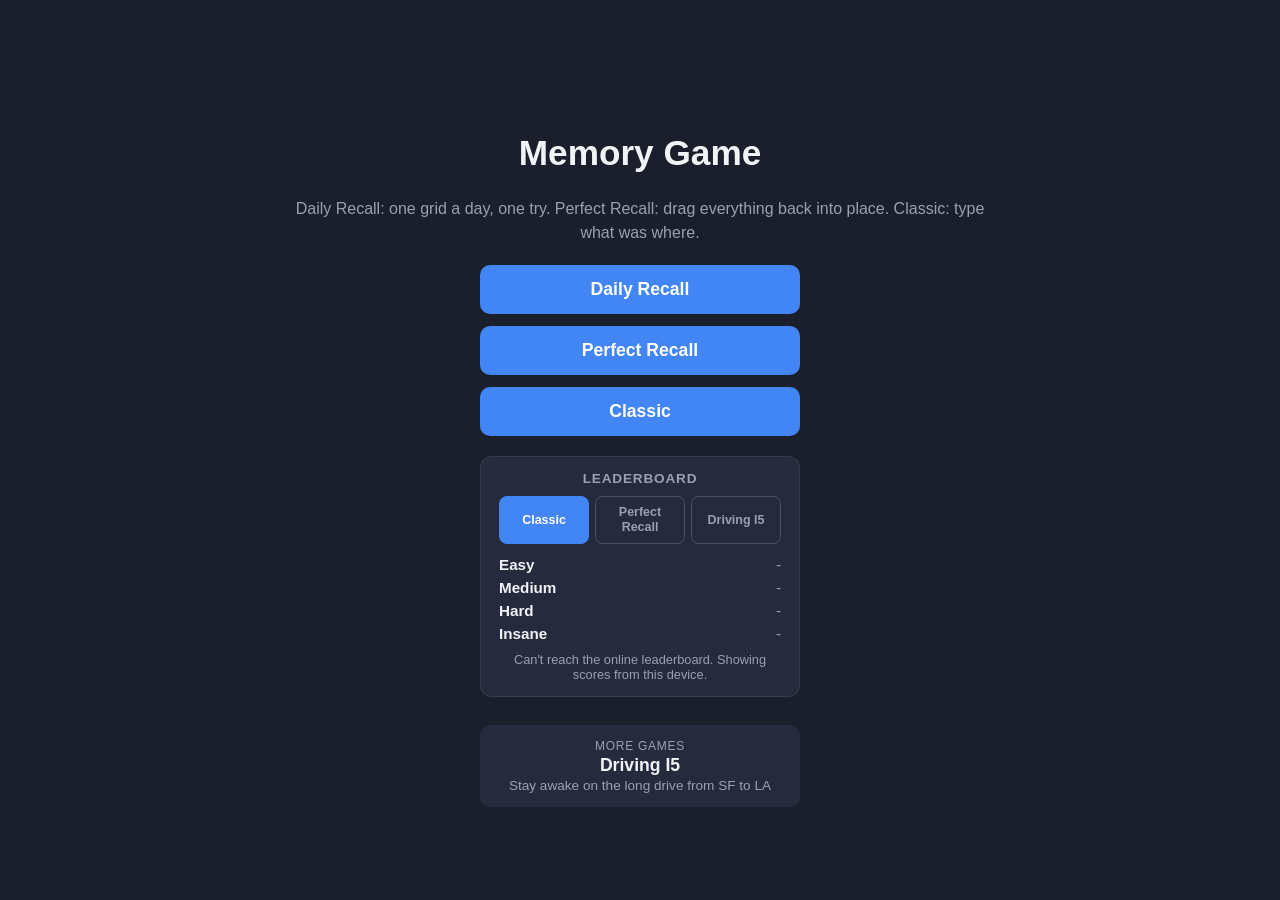
==== index.html @ 51246471 "Add files via upload" ====
<!DOCTYPE html>
<html lang="en">
<head>
<meta charset="UTF-8">
<meta name="viewport" content="width=device-width, initial-scale=1.0">
<title>Memory Game</title>
<style>
  :root {
    --bg: #1b1e2b;
    --panel: #262a3d;
    --accent: #4285F4;
    --accent-hover: #5b96f5;
    --text: #f2f3f7;
    --muted: #9aa0b4;
    --correct: #38a169;
    --incorrect: #e53e3e;
    --cell-bg: #ffffff;
  }

  * { box-sizing: border-box; }

  html, body {
    margin: 0;
    padding: 0;
    height: 100%;
    background: var(--bg);
    color: var(--text);
    font-family: -apple-system, BlinkMacSystemFont, "Segoe UI", Roboto, Arial, sans-serif;
  }

  #app {
    min-height: 100vh;
    display: flex;
    align-items: center;
    justify-content: center;
    padding: 16px;
    padding-top: 56px; /* room for the Main Menu button in the top-left corner */
  }

  .home-btn {
    display: none;
    position: fixed;
    top: 12px;
    left: 12px;
    z-index: 70;
    padding: 6px 14px;
    font-size: 0.85rem;
    border-radius: 999px;
    background: var(--panel);
    border: 1px solid rgba(255,255,255,0.18);
    color: var(--text);
  }
  .home-btn.visible { display: inline-block; }
  .home-btn:hover { background: #31364d; }

  .screen {
    display: none;
    width: 100%;
    max-width: 720px;
    flex-direction: column;
    align-items: center;
    text-align: center;
    gap: 20px;
  }

  .screen.active { display: flex; }

  h1 { font-size: 2.2rem; margin: 0 0 4px; }
  h2 { font-size: 1.6rem; margin: 0; }
  p { color: var(--muted); line-height: 1.5; margin: 0; }

  .menu-buttons, .feedback-buttons {
    display: flex;
    flex-direction: column;
    gap: 12px;
    width: 100%;
    max-width: 320px;
  }

  button {
    font-size: 1.1rem;
    font-weight: 600;
    padding: 14px 24px;
    border-radius: 10px;
    border: none;
    background: var(--accent);
    color: white;
    cursor: pointer;
    transition: background 0.15s ease, transform 0.1s ease;
  }

  button:hover { background: var(--accent-hover); }
  button:active { transform: scale(0.97); }

  button.secondary {
    background: transparent;
    border: 2px solid var(--muted);
    color: var(--text);
  }

  button.secondary:hover { border-color: var(--text); background: rgba(255,255,255,0.05); }

  button:disabled {
    opacity: 0.45;
    cursor: not-allowed;
  }

  /* Leaderboard */
  .leaderboard {
    width: 100%;
    max-width: 320px;
    padding: 14px 18px;
    border-radius: 12px;
    background: var(--panel);
    border: 1px solid rgba(255,255,255,0.08);
    text-align: left;
  }

  .leaderboard h3 {
    margin: 0 0 10px;
    font-size: 0.85rem;
    letter-spacing: 0.06em;
    text-transform: uppercase;
    color: var(--muted);
    text-align: center;
  }

  .lb-tabs {
    display: flex;
    gap: 6px;
    margin-bottom: 12px;
  }

  .lb-tab {
    flex: 1 1 0;
    min-width: 0;
    padding: 8px 4px;
    font-size: 0.78rem;
    line-height: 1.2;
    font-weight: 600;
    border-radius: 8px;
    background: transparent;
    border: 1px solid rgba(255,255,255,0.18);
    color: var(--muted);
  }
  .lb-tab:hover { background: rgba(255,255,255,0.06); color: var(--text); }
  .lb-tab.active { background: var(--accent); border-color: var(--accent); color: #fff; }

  .leaderboard ul {
    list-style: none;
    margin: 0;
    padding: 0;
    display: flex;
    flex-direction: column;
    gap: 6px;
  }

  .leaderboard li {
    display: flex;
    justify-content: space-between;
    gap: 12px;
    font-size: 0.95rem;
  }

  .lb-mode { font-weight: 700; }

  .lb-entry {
    text-align: right;
    overflow: hidden;
    text-overflow: ellipsis;
    white-space: nowrap;
  }

  .lb-entry.empty { color: var(--muted); }

  .lb-foot {
    margin-top: 10px;
    font-size: 0.8rem;
    color: var(--muted);
    text-align: center;
  }

  .lb-foot:empty { display: none; }

  .lb-foot a { color: var(--accent); cursor: pointer; text-decoration: none; }
  .lb-foot a:hover { text-decoration: underline; }

  /* Progress bar */
  .progress-track {
    width: 100%;
    max-width: 640px;
    height: 14px;
    background: var(--panel);
    border-radius: 999px;
    overflow: hidden;
    border: 1px solid rgba(255,255,255,0.08);
  }

  .progress-fill {
    height: 100%;
    width: 100%;
    background: linear-gradient(90deg, #4285F4, #34a853);
    border-radius: 999px;
  }

  /* Grid: --rows / --cols are set per mode from JS */
  .grid {
    --rows: 2;
    --cols: 2;
    --maxw: 520px;
    display: grid;
    gap: 10px;
    width: min(100%, var(--maxw), calc((100vh - 190px) * var(--cols) / var(--rows)));
    grid-template-columns: repeat(var(--cols), 1fr);
    grid-template-rows: repeat(var(--rows), 1fr);
  }

  .grid.dense { --maxw: 640px; gap: 6px; }

  .cell {
    background: var(--cell-bg);
    border-radius: 12px;
    display: flex;
    align-items: center;
    justify-content: center;
    overflow: hidden;
    position: relative;
    container-type: size;
    box-shadow: 0 2px 10px rgba(0,0,0,0.25);
  }

  /* Blurred grid + "Ready" box shown between rounds */
  /* Cell contents are fully hidden (not just blurred) so every square looks identical and nothing leaks through. */
  .grid.blurred { filter: blur(6px) saturate(0); pointer-events: none; user-select: none; }
  .grid.blurred .cell { background: #c9cddc; }
  .grid.blurred .cell > * { opacity: 0; }

  .ready-overlay {
    display: none;
    position: fixed;
    inset: 0;
    align-items: center;
    justify-content: center;
    z-index: 20;
  }
  .ready-overlay.visible { display: flex; }

  .ready-box {
    background: var(--panel);
    border: 1px solid rgba(255,255,255,0.12);
    border-radius: 16px;
    padding: 28px 36px;
    display: flex;
    flex-direction: column;
    align-items: center;
    gap: 16px;
    box-shadow: 0 10px 40px rgba(0,0,0,0.5);
  }

  .dense .cell { border-radius: 8px; box-shadow: 0 1px 4px rgba(0,0,0,0.25); }

  .cell img {
    width: 100%;
    height: 100%;
    object-fit: contain;
    padding: 8px;
  }

  .dense .cell img { padding: 3px; }

  .cell .cell-text {
    font-size: min(24cqmin, 2.4rem);
    line-height: 1.1;
    font-weight: 700;
    color: #1b1e2b;
    padding: 6px;
    word-break: break-word;
  }

  .cell svg {
    width: 70%;
    height: 70%;
  }

  /* Full Recall: drag-and-drop arrange screen */
  .arrange-board {
    position: relative;
    width: 100%;
    display: flex;
    justify-content: center;
  }

  /* Leave room for the fixed streak bar at the bottom of the page */
  #screen-arrange { padding-bottom: 72px; }

  #arrange-grid {
    width: min(100%, var(--maxw), calc((100vh - 340px) * var(--cols) / var(--rows)));
    min-width: 200px;
  }

  .zone {
    background: rgba(255,255,255,0.08);
    border: 2px dashed rgba(255,255,255,0.28);
    box-shadow: none;
  }
  .zone.hover { border-color: var(--accent); background: rgba(66,133,244,0.25); }
  .zone.blank { background: transparent; border: none; box-shadow: none; }

  /* Red cover on every incorrectly placed tile after Submit */
  .zone.wrong::after {
    content: "\2715";
    position: absolute;
    inset: 0;
    display: flex;
    align-items: center;
    justify-content: center;
    background: rgba(229,62,62,0.62);
    color: #fff;
    font-size: 2.4rem;
    font-weight: 700;
    z-index: 2;
  }

  /* One row when the tiles fit at a readable size, otherwise wrapped into as few rows as needed (--per = tiles per row, set from JS) */
  .tray {
    --per: 4;
    display: flex;
    flex-wrap: wrap;
    gap: 8px;
    width: 100%;
    max-width: 720px;
    justify-content: center;
  }

  .tray-slot {
    position: relative;
    flex: 0 0 auto;
    width: calc((100% - (var(--per) - 1) * 8px) / var(--per));
    max-width: 88px;
    aspect-ratio: 1;
    border-radius: 12px;
    background: rgba(255,255,255,0.05);
  }

  .tile {
    touch-action: none;
    user-select: none;
    -webkit-user-select: none;
    cursor: grab;
  }
  .tile * { pointer-events: none; }
  .tray-slot > .tile, .zone > .tile { position: absolute; inset: 0; }
  .tile.dragging {
    position: fixed;
    inset: auto;
    z-index: 100;
    margin: 0;
    cursor: grabbing;
    box-shadow: 0 10px 30px rgba(0,0,0,0.5);
    transform: scale(1.06);
  }
  .arrange-locked .tile { cursor: default; }

  .result-mark {
    position: absolute;
    inset: 0;
    display: none;
    align-items: center;
    justify-content: center;
    pointer-events: none;
    z-index: 3;
  }
  .result-mark.show { display: flex; }
  .result-mark svg { width: min(60%, 220px); filter: drop-shadow(0 4px 14px rgba(0,0,0,0.5)); }

  /* Question */
  .question-text {
    font-size: 1.8rem;
    font-weight: 600;
  }

  #answer-input, #name-input {
    width: 100%;
    max-width: 320px;
    padding: 14px 16px;
    font-size: 1.1rem;
    border-radius: 10px;
    border: 2px solid var(--panel);
    background: var(--panel);
    color: var(--text);
    text-align: center;
  }

  #answer-input:focus, #name-input:focus {
    outline: none;
    border-color: var(--accent);
  }

  .name-buttons {
    display: flex;
    flex-direction: column;
    gap: 12px;
    width: 100%;
    max-width: 320px;
  }

  .feedback-result {
    font-size: 1.8rem;
    font-weight: 800;
  }

  .feedback-result.correct { color: var(--correct); }
  .feedback-result.incorrect { color: var(--incorrect); }

  .mode-badge {
    display: inline-block;
    padding: 4px 14px;
    border-radius: 999px;
    background: var(--panel);
    color: var(--muted);
    font-size: 0.85rem;
    letter-spacing: 0.04em;
    text-transform: uppercase;
  }

  .streak-bar {
    display: none;
    position: fixed;
    bottom: 24px;
    left: 50%;
    transform: translateX(-50%);
    padding: 8px 20px;
    border-radius: 999px;
    background: var(--panel);
    color: var(--text);
    font-weight: 700;
    letter-spacing: 0.02em;
    box-shadow: 0 2px 10px rgba(0,0,0,0.3);
    z-index: 60;
  }

  .streak-bar.visible { display: flex; align-items: center; gap: 14px; white-space: nowrap; }

  #streak-count { color: var(--accent); }

  /* Full Recall hint button, sits next to the streak counter */
  .hint-btn, .reroll-btn {
    display: none;
    padding: 5px 14px;
    font-size: 0.85rem;
    border-radius: 999px;
    background: transparent;
    border: 2px solid #f6c343;
    color: #f6c343;
  }
  .hint-btn.visible, .reroll-btn.visible { display: inline-block; }
  .hint-btn:hover, .reroll-btn:hover { background: rgba(246,195,67,0.15); }
  .hint-btn.active { background: #f6c343; color: #1b1e2b; }
  .hint-btn:disabled, .reroll-btn:disabled { border-color: var(--muted); color: var(--muted); background: transparent; }

  /* Hint mode: unlocked squares are clickable; a revealed square is locked */
  .hinting .zone:not(.locked) { cursor: pointer; border-color: #f6c343; border-style: solid; }
  .zone.locked { border-color: var(--correct); border-style: solid; }
  .zone.locked > .tile { cursor: default; }
  #arrange-detail.hint-prompt { color: #f6c343; font-weight: 600; }

  .game-widget {
    display: flex;
    flex-direction: column;
    gap: 2px;
    width: 100%;
    max-width: 320px;
    margin-top: 8px;
    padding: 12px 16px;
    border-radius: 10px;
    border: 2px solid var(--panel);
    background: var(--panel);
    color: var(--text);
    text-decoration: none;
    text-align: center;
  }

  .game-widget:hover { border-color: var(--accent); }
  .game-widget-label { font-size: 0.75rem; letter-spacing: 0.06em; text-transform: uppercase; color: var(--muted); }
  .game-widget-title { font-size: 1.1rem; font-weight: 700; }
  .game-widget-sub { font-size: 0.85rem; color: var(--muted); }
</style>
</head>
<body>
<button class="home-btn" id="btn-home">Main Menu</button>

<div id="app">

  <section class="screen active" id="screen-menu">
    <h1>Memory Game</h1>
    <p id="menu-prompt">Choose a game mode.</p>
    <div class="menu-buttons" id="menu-buttons"></div>
    <div class="leaderboard" id="leaderboard">
      <h3>Leaderboard</h3>
      <div class="lb-tabs" id="leaderboard-tabs" role="tablist">
        <button class="lb-tab" role="tab" data-tab="classic">Classic</button>
        <button class="lb-tab" role="tab" data-tab="fullrecall">Perfect Recall</button>
        <button class="lb-tab" role="tab" data-tab="drivingi5">Driving I5</button>
      </div>
      <ul id="leaderboard-list"></ul>
      <div class="lb-foot" id="leaderboard-note"></div>
      <div class="lb-foot" id="leaderboard-player"></div>
    </div>
    <a class="game-widget" href="driving-i5/index.html">
      <span class="game-widget-label">More games</span>
      <span class="game-widget-title">Driving I5</span>
      <span class="game-widget-sub">Stay awake on the long drive from SF to LA</span>
    </a>
  </section>

  <section class="screen" id="screen-name">
    <h2>What's your name?</h2>
    <p>Your best streaks show up on the leaderboard.</p>
    <input type="text" id="name-input" placeholder="Your name" maxlength="20" autocomplete="off">
    <div class="name-buttons">
      <button id="btn-save-name">Continue</button>
      <button class="secondary" id="btn-name-back">Back</button>
    </div>
  </section>

  <section class="screen" id="screen-instructions">
    <span class="mode-badge" id="instructions-mode-badge"></span>
    <h2>Rules</h2>
    <p id="instructions-text"></p>
    <p>Good luck!</p>
    <button id="btn-start-round">Start</button>
    <button class="secondary" id="btn-instructions-back">Back</button>
  </section>

  <section class="screen" id="screen-study">
    <span class="mode-badge" id="study-mode-badge"></span>
    <div class="progress-track">
      <div class="progress-fill" id="progress-fill"></div>
    </div>
    <div class="grid" id="study-grid"></div>
    <div class="ready-overlay" id="ready-overlay">
      <div class="ready-box">
        <p>Next round</p>
        <button id="btn-ready">Ready</button>
      </div>
    </div>
  </section>

  <section class="screen" id="screen-daily-done">
    <span class="mode-badge">Daily Recall</span>
    <h2>Daily Recall</h2>
    <p id="daily-done-text"></p>
    <div class="feedback-buttons">
      <button class="secondary" id="btn-share-daily">Share your score</button>
      <button class="secondary" id="btn-daily-menu">Main Menu</button>
    </div>
  </section>

  <section class="screen" id="screen-arrange">
    <span class="mode-badge" id="arrange-mode-badge"></span>
    <div class="arrange-board">
      <div class="grid" id="arrange-grid"></div>
      <div class="result-mark" id="arrange-mark">
        <svg viewBox="0 0 100 100" aria-label="Correct"><circle cx="50" cy="50" r="46" fill="#38a169" fill-opacity="0.93"/><path d="M28 52 L44 68 L73 33" fill="none" stroke="#fff" stroke-width="10" stroke-linecap="round" stroke-linejoin="round"/></svg>
      </div>
    </div>
    <div class="tray" id="arrange-tray"></div>
    <button id="btn-submit-arrangement" disabled>Submit</button>
    <p id="arrange-detail"></p>
    <div class="feedback-buttons" id="arrange-buttons" style="display:none">
      <button id="btn-arrange-again">Play Again</button>
      <button class="secondary" id="btn-share-arrange">Share your score</button>
      <button class="secondary" id="btn-arrange-menu">Main Menu</button>
    </div>
  </section>

  <section class="screen" id="screen-question">
    <span class="mode-badge" id="question-mode-badge"></span>
    <h2 class="question-text" id="question-text"></h2>
    <input type="text" id="answer-input" placeholder="Type your answer" autocomplete="off">
    <button id="btn-submit-answer">Submit</button>
  </section>

  <section class="screen" id="screen-feedback">
    <div class="feedback-result" id="feedback-result"></div>
    <p id="feedback-detail"></p>
    <div class="feedback-buttons" id="feedback-buttons">
      <button id="btn-play-again">Play Again</button>
      <button class="secondary" id="btn-share">Share your score</button>
      <button class="secondary" id="btn-feedback-menu">Main Menu</button>
    </div>
  </section>

</div>

<div class="streak-bar" id="streak-bar"><span>Streak: <span id="streak-count">0</span></span><button class="hint-btn" id="btn-hint">Hint (1)</button><button class="reroll-btn" id="btn-reroll">Re-roll (1)</button></div>

<script>
(function () {
  "use strict";

  // ===================== SECTION B1: CONTENT DATA =====================
  // Generated from "Memory Game- Working.pptx" + "Memory Game Key.csv" by tools/build_data.py.
  // Don't edit by hand; re-run the script after changing the deck or the key.
  // Each cell: r/c = zero-based row/column, type = photo | text | shape, answers = accepted answers (first is shown).

  // BEGIN GENERATED DATA
  const ROUNDS = {
    easy: [
      {"slide":1,"cells":[{"r":0,"c":0,"type":"photo","value":"pig.png"},{"r":0,"c":1,"type":"shape","value":{"geom":"rect","color":"FFFF00"}},{"r":1,"c":0,"type":"text","value":"oink"},{"r":1,"c":1,"type":"text","value":"9"}]},
      {"slide":2,"cells":[{"r":0,"c":0,"type":"text","value":"3"},{"r":0,"c":1,"type":"photo","value":"gorilla.png"},{"r":1,"c":0,"type":"shape","value":{"geom":"ellipse","color":"4285F4"}},{"r":1,"c":1,"type":"text","value":"moo"}]},
      {"slide":3,"cells":[{"r":0,"c":0,"type":"text","value":"6"},{"r":0,"c":1,"type":"text","value":"yes"},{"r":1,"c":0,"type":"photo","value":"panda.png"},{"r":1,"c":1,"type":"shape","value":{"geom":"triangle","color":"FF0000"}}]},
      {"slide":4,"cells":[{"r":0,"c":0,"type":"text","value":"2"},{"r":0,"c":1,"type":"shape","answers":["purple"],"value":{"geom":"heart","color":"9900FF"}},{"r":1,"c":0,"type":"photo","value":"rhino.png"},{"r":1,"c":1,"type":"text","value":"eye"}]},
      {"slide":5,"cells":[{"r":0,"c":0,"type":"photo","value":"elephant.png"},{"r":0,"c":1,"type":"shape","value":{"geom":"lightningBolt","color":"FF0000"}},{"r":1,"c":0,"type":"text","value":"potter"},{"r":1,"c":1,"type":"text","value":"2"}]},
      {"slide":6,"cells":[{"r":0,"c":0,"type":"text","value":"moon"},{"r":0,"c":1,"type":"text","value":"8"},{"r":1,"c":0,"type":"shape","value":{"geom":"sun","color":"FF9900"}},{"r":1,"c":1,"type":"photo","value":"zebra.png"}]},
      {"slide":7,"cells":[{"r":0,"c":0,"type":"text","value":"5"},{"r":0,"c":1,"type":"photo","value":"horse.png"},{"r":1,"c":0,"type":"text","value":"dog"},{"r":1,"c":1,"type":"shape","value":{"geom":"cloud","color":"EEEEEE"}}]},
      {"slide":8,"cells":[{"r":0,"c":0,"type":"shape","value":{"geom":"smileyFace","color":"FFFF00"}},{"r":0,"c":1,"type":"text","value":"7"},{"r":1,"c":0,"type":"photo","value":"cow.png"},{"r":1,"c":1,"type":"text","value":"zero"}]}
    ],
    medium: [
      {"slide":1,"cells":[{"r":0,"c":0,"type":"photo","value":"cupcake.png"},{"r":0,"c":1,"type":"shape","value":{"geom":"smileyFace","color":"FFFF00"}},{"r":1,"c":0,"type":"text","value":"20"},{"r":1,"c":1,"type":"photo","value":"rooster.png"},{"r":2,"c":0,"type":"photo","value":"eggplant.png"},{"r":2,"c":1,"type":"text","value":"no"}]},
      {"slide":2,"cells":[{"r":0,"c":0,"type":"shape","value":{"geom":"heart","color":"9900FF"}},{"r":0,"c":1,"type":"text","value":"30"},{"r":1,"c":0,"type":"photo","value":"corn.png"},{"r":1,"c":1,"type":"photo","value":"fried-egg.png"},{"r":2,"c":0,"type":"photo","value":"cow.png"},{"r":2,"c":1,"type":"text","value":"hot"}]},
      {"slide":3,"cells":[{"r":0,"c":0,"type":"photo","value":"carrot.png"},{"r":0,"c":1,"type":"text","value":"bark"},{"r":1,"c":0,"type":"photo","value":"ice-cream.png"},{"r":1,"c":1,"type":"shape","value":{"geom":"cube","color":"38761D"}},{"r":2,"c":0,"type":"text","value":"40"},{"r":2,"c":1,"type":"photo","value":"dog.png"}]},
      {"slide":4,"cells":[{"r":0,"c":0,"type":"photo","value":"cat.png"},{"r":0,"c":1,"type":"text","value":"ray"},{"r":1,"c":0,"type":"shape","value":{"geom":"sun","color":"FF9900"}},{"r":1,"c":1,"type":"text","value":"51"},{"r":2,"c":0,"type":"shape","value":{"geom":"ellipse","color":"FF0000"}},{"r":2,"c":1,"type":"photo","value":"pancake.png"}]},
      {"slide":5,"cells":[{"r":0,"c":0,"type":"photo","value":"donut.png"},{"r":0,"c":1,"type":"photo","value":"kiwi.png"},{"r":1,"c":0,"type":"shape","value":{"geom":"ellipse","color":"4285F4"}},{"r":1,"c":1,"type":"photo","value":"elephant.png"},{"r":2,"c":0,"type":"text","value":"62"},{"r":2,"c":1,"type":"text","value":"TV"}]},
      {"slide":6,"cells":[{"r":0,"c":0,"type":"photo","value":"parrot.png"},{"r":0,"c":1,"type":"text","value":"62"},{"r":1,"c":0,"type":"photo","value":"orange.png"},{"r":1,"c":1,"type":"photo","value":"cake.png"},{"r":2,"c":0,"type":"shape","value":{"geom":"triangle","color":"FF0000"}},{"r":2,"c":1,"type":"text","value":"eww"}]},
      {"slide":7,"cells":[{"r":0,"c":0,"type":"photo","value":"horse.png"},{"r":0,"c":1,"type":"photo","value":"cookie.png"},{"r":1,"c":0,"type":"photo","value":"tomato.png"},{"r":1,"c":1,"type":"text","value":"51"},{"r":2,"c":0,"type":"text","value":"fruit"},{"r":2,"c":1,"type":"shape","value":{"geom":"rect","color":"FFFF00"}}]},
      {"slide":8,"cells":[{"r":0,"c":0,"type":"text","value":"91"},{"r":0,"c":1,"type":"photo","value":"pretzel.png"},{"r":1,"c":0,"type":"text","value":"grass"},{"r":1,"c":1,"type":"photo","value":"zebra.png"},{"r":2,"c":0,"type":"shape","value":{"geom":"lightningBolt","color":"FF0000"}},{"r":2,"c":1,"type":"photo","value":"apple-1.png"}]},
      {"slide":9,"cells":[{"r":0,"c":0,"type":"photo","value":"orange.png"},{"r":0,"c":1,"type":"text","value":"yes"},{"r":1,"c":0,"type":"text","value":"96"},{"r":1,"c":1,"type":"photo","value":"waffle.png"},{"r":2,"c":0,"type":"photo","value":"giraffe.png"},{"r":2,"c":1,"type":"shape","value":{"geom":"cloud","color":"EEEEEE"}}]},
      {"slide":10,"cells":[{"r":0,"c":0,"type":"shape","value":{"geom":"star5","color":"0000FF"}},{"r":0,"c":1,"type":"photo","value":"taco.png"},{"r":1,"c":0,"type":"photo","value":"watermelon.png"},{"r":1,"c":1,"type":"text","value":"80"},{"r":2,"c":0,"type":"photo","value":"pig.png"},{"r":2,"c":1,"type":"text","value":"cow"}]},
      {"slide":11,"cells":[{"r":0,"c":0,"type":"photo","value":"strawberry.png"},{"r":0,"c":1,"type":"shape","value":{"geom":"cube","color":"38761D"}},{"r":1,"c":0,"type":"text","value":"19"},{"r":1,"c":1,"type":"text","value":"blue"},{"r":2,"c":0,"type":"photo","value":"french-fries.png"},{"r":2,"c":1,"type":"photo","value":"panda.png"}]},
      {"slide":12,"cells":[{"r":0,"c":0,"type":"text","value":"13"},{"r":0,"c":1,"type":"photo","value":"rhino.png"},{"r":1,"c":0,"type":"shape","value":{"geom":"ellipse","color":"4285F4"}},{"r":1,"c":1,"type":"photo","value":"hot-dog.png"},{"r":2,"c":0,"type":"photo","value":"pineapple.png"},{"r":2,"c":1,"type":"text","value":"red"}]},
      {"slide":13,"cells":[{"r":0,"c":0,"type":"photo","value":"hamburger.png"},{"r":0,"c":1,"type":"text","value":"ham"},{"r":1,"c":0,"type":"photo","value":"gorilla.png"},{"r":1,"c":1,"type":"photo","value":"grape.png"},{"r":2,"c":0,"type":"text","value":"48"},{"r":2,"c":1,"type":"shape","value":{"geom":"smileyFace","color":"FFFF00"}}]}
    ],
    hard: [
      {"slide":1,"cells":[{"r":0,"c":0,"type":"photo","value":"rooster.png"},{"r":0,"c":1,"type":"shape","value":{"geom":"cube","color":"38761D"}},{"r":0,"c":2,"type":"shape","value":{"geom":"heart","color":"9900FF"}},{"r":1,"c":0,"type":"text","value":"1"},{"r":1,"c":1,"type":"photo","value":"gorilla.png"},{"r":1,"c":2,"type":"text","value":"red"},{"r":2,"c":0,"type":"text","value":"%"},{"r":2,"c":1,"type":"shape","value":{"geom":"ellipse","color":"4285F4"}},{"r":2,"c":2,"type":"text","value":"00"}]},
      {"slide":2,"cells":[{"r":0,"c":0,"type":"photo","value":"pig.png"},{"r":0,"c":1,"type":"text","answers":["40","forty"],"value":"40"},{"r":0,"c":2,"type":"text","answers":["two","2"],"value":"2"},{"r":1,"c":0,"type":"shape","value":{"geom":"rect","color":"FFFF00"}},{"r":1,"c":1,"type":"text","value":"blue"},{"r":1,"c":2,"type":"photo","value":"california.png"},{"r":2,"c":0,"type":"text","value":"$"},{"r":2,"c":1,"type":"shape","value":{"geom":"lightningBolt","color":"FF0000"}},{"r":2,"c":2,"type":"text","value":"?"}]},
      {"slide":3,"cells":[{"r":0,"c":0,"type":"text","value":"23"},{"r":0,"c":1,"type":"text","value":"?"},{"r":0,"c":2,"type":"text","value":"!"},{"r":1,"c":0,"type":"photo","value":"giraffe.png"},{"r":1,"c":1,"type":"photo","value":"hawaii.png"},{"r":1,"c":2,"type":"photo","value":"cow.png"},{"r":2,"c":0,"type":"shape","value":{"geom":"triangle","color":"FF0000"}},{"r":2,"c":1,"type":"photo","value":"apple-2.png"},{"r":2,"c":2,"type":"text","value":"32"}]},
      {"slide":4,"cells":[{"r":0,"c":0,"type":"photo","value":"panda.png"},{"r":0,"c":1,"type":"photo","value":"dog.png"},{"r":0,"c":2,"type":"text","value":"121"},{"r":1,"c":0,"type":"shape","value":{"geom":"triangle","color":"FF0000"}},{"r":1,"c":1,"type":"text","value":"12"},{"r":1,"c":2,"type":"text","value":"#"},{"r":2,"c":0,"type":"photo","value":"hamburger.png"},{"r":2,"c":1,"type":"shape","value":{"geom":"smileyFace","color":"FFFF00"}},{"r":2,"c":2,"type":"photo","value":"texas.png"}]},
      {"slide":5,"cells":[{"r":0,"c":0,"type":"photo","value":"florida.png"},{"r":0,"c":1,"type":"photo","value":"hot-dog.png"},{"r":0,"c":2,"type":"shape","value":{"geom":"cube","color":"38761D"}},{"r":1,"c":0,"type":"text","value":"@"},{"r":1,"c":1,"type":"shape","value":{"geom":"mathPlus","color":"000000"}},{"r":1,"c":2,"type":"text","value":"70"},{"r":2,"c":0,"type":"photo","value":"zebra.png"},{"r":2,"c":1,"type":"photo","value":"cat.png"},{"r":2,"c":2,"type":"text","value":"88"}]},
      {"slide":6,"cells":[{"r":0,"c":0,"type":"text","value":"ouch"},{"r":0,"c":1,"type":"text","value":"49"},{"r":0,"c":2,"type":"photo","value":"horse.png"},{"r":1,"c":0,"type":"shape","value":{"geom":"mathDivide","color":"000000"}},{"r":1,"c":1,"type":"shape","value":{"geom":"ellipse","color":"4285F4"}},{"r":1,"c":2,"type":"shape","value":{"geom":"sun","color":"FF9900"}},{"r":2,"c":0,"type":"photo","value":"alaska.png"},{"r":2,"c":1,"type":"text","value":"222"},{"r":2,"c":2,"type":"photo","value":"french-fries.png"}]},
      {"slide":7,"cells":[{"r":0,"c":0,"type":"text","value":"54"},{"r":0,"c":1,"type":"text","value":"6"},{"r":0,"c":2,"type":"photo","value":"taco.png"},{"r":1,"c":0,"type":"photo","value":"new-york.png"},{"r":1,"c":1,"type":"photo","value":"elephant.png"},{"r":1,"c":2,"type":"shape","answers":["plus"],"value":{"geom":"mathPlus","color":"000000"}},{"r":2,"c":0,"type":"text","value":"NO"},{"r":2,"c":1,"type":"shape","value":{"geom":"rect","color":"FFFF00"}},{"r":2,"c":2,"type":"shape","answers":["cloud","smoke"],"value":{"geom":"cloud","color":"EEEEEE"}}]},
      {"slide":8,"cells":[{"r":0,"c":0,"type":"shape","value":{"geom":"star5","color":"0000FF"}},{"r":0,"c":1,"type":"text","value":"GO"},{"r":0,"c":2,"type":"photo","value":"apple-1.png"},{"r":1,"c":0,"type":"photo","value":"united-states.png"},{"r":1,"c":1,"type":"text","answers":["0"],"value":"00"},{"r":1,"c":2,"type":"text","value":"89"},{"r":2,"c":0,"type":"photo","value":"rhino.png"},{"r":2,"c":1,"type":"photo","value":"parrot.png"},{"r":2,"c":2,"type":"shape","value":{"geom":"rect","color":"FFFF00"}}]}
    ],
    insane: [
      {"slide":1,"cells":[{"r":0,"c":0,"type":"shape","value":{"geom":"lightningBolt","color":"FF0000"}},{"r":0,"c":1,"type":"photo","value":"elephant.png"},{"r":0,"c":2,"type":"text","value":"3"},{"r":0,"c":3,"type":"photo","value":"taco.png"},{"r":0,"c":4,"type":"photo","value":"panda.png"},{"r":0,"c":5,"type":"photo","value":"donut.png"},{"r":1,"c":0,"type":"photo","value":"gorilla.png"},{"r":1,"c":1,"type":"text","value":"7"},{"r":1,"c":2,"type":"shape","value":{"geom":"cube","color":"38761D"}},{"r":1,"c":3,"type":"text","value":"9"},{"r":1,"c":4,"type":"shape","value":{"geom":"heart","color":"9900FF"}},{"r":1,"c":5,"type":"text","answers":["1"],"value":"1"},{"r":2,"c":0,"type":"shape","value":{"geom":"rect","color":"FFFF00"}},{"r":2,"c":1,"type":"photo","value":"zebra.png"},{"r":2,"c":2,"type":"photo","value":"hamburger.png"},{"r":2,"c":3,"type":"shape","value":{"geom":"sun","color":"FF9900"}},{"r":2,"c":4,"type":"photo","value":"cow.png"},{"r":2,"c":5,"type":"shape","value":{"geom":"triangle","color":"FF0000"}},{"r":3,"c":0,"type":"photo","value":"hot-dog.png"},{"r":3,"c":1,"type":"photo","value":"horse.png"},{"r":3,"c":2,"type":"shape","value":{"geom":"ellipse","color":"4285F4"}},{"r":3,"c":3,"type":"photo","value":"pig.png"},{"r":3,"c":5,"type":"text","value":"4"},{"r":4,"c":0,"type":"photo","value":"french-fries.png"},{"r":4,"c":1,"type":"text","answers":["2"],"value":"2"},{"r":4,"c":2,"type":"text","value":"8"},{"r":4,"c":3,"type":"photo","value":"rhino.png"},{"r":4,"c":4,"type":"photo","value":"waffle.png"},{"r":4,"c":5,"type":"shape","value":{"geom":"cloud","color":"EEEEEE"}},{"r":5,"c":0,"type":"shape","value":{"geom":"smileyFace","color":"FFFF00"}},{"r":5,"c":1,"type":"text","value":"5"},{"r":5,"c":2,"type":"photo","value":"pretzel.png"},{"r":5,"c":4,"type":"photo","value":"giraffe.png"},{"r":5,"c":5,"type":"text","value":"6"}]}
    ]
  };
  // END GENERATED DATA

  // ===================== ITEM ANSWER KEY (edit answers here) =====================
  // One accepted-answer list per picture / shape / text. The FIRST answer is the one shown on the "Incorrect" screen.
  // Keys: photo filename | shape "geometry:COLOR" | "text:<text shown>".
  // A cell in ROUNDS can still carry its own "answers" to override the item answer on that slide only.
  const ITEM_ANSWERS = {
    "alaska.png": ["alaska"],
    "apple-1.png": ["apple"],
    "apple-2.png": ["apple"],
    "cake.png": ["cake"],
    "california.png": ["california"],
    "carrot.png": ["carrot"],
    "cat.png": ["cat"],
    "cloud:EEEEEE": ["cloud"],
    "cookie.png": ["cookie"],
    "corn.png": ["corn"],
    "cow.png": ["cow"],
    "cube:38761D": ["cube"],
    "cupcake.png": ["cupcake"],
    "dog.png": ["dog"],
    "donut.png": ["donut"],
    "eggplant.png": ["eggplant"],
    "elephant.png": ["elephant"],
    "ellipse:4285F4": ["circle"],
    "ellipse:FF0000": ["circle"],
    "florida.png": ["florida"],
    "french-fries.png": ["french fries"],
    "fried-egg.png": ["fried egg"],
    "giraffe.png": ["giraffe"],
    "gorilla.png": ["gorilla"],
    "grape.png": ["grape"],
    "hamburger.png": ["hamburger"],
    "hawaii.png": ["hawaii"],
    "heart:9900FF": ["heart"],
    "horse.png": ["horse"],
    "hot-dog.png": ["hot dog"],
    "ice-cream.png": ["ice cream"],
    "kiwi.png": ["kiwi"],
    "lightningBolt:FF0000": ["lightning bolt"],
    "mathDivide:000000": ["division"],
    "mathPlus:000000": ["plus", "addition"],
    "new-york.png": ["new york"],
    "orange.png": ["orange"],
    "pancake.png": ["pancake"],
    "panda.png": ["panda"],
    "parrot.png": ["parrot"],
    "pig.png": ["pig"],
    "pineapple.png": ["pineapple"],
    "pretzel.png": ["pretzel"],
    "rect:FFFF00": ["rectangle", "yellow", "square"],
    "rhino.png": ["rhino"],
    "rooster.png": ["rooster"],
    "smileyFace:FFFF00": ["smiley face", "smiley", "smile", "happy face", "happy"],
    "star5:0000FF": ["star"],
    "strawberry.png": ["strawberry"],
    "sun:FF9900": ["sun"],
    "taco.png": ["taco"],
    "texas.png": ["texas"],
    "text:!": ["exclamation point"],
    "text:#": ["number sign"],
    "text:$": ["dollar sign"],
    "text:%": ["percent", "division", "divide by sign"],
    "text:00": ["double zero", "00"],
    "text:1": ["one", "1"],
    "text:12": ["12"],
    "text:121": ["121"],
    "text:13": ["13"],
    "text:19": ["19"],
    "text:2": ["two"],
    "text:20": ["20"],
    "text:222": ["222"],
    "text:23": ["23", "twenty-three"],
    "text:3": ["3"],
    "text:30": ["30"],
    "text:32": ["32", "thirty-two"],
    "text:4": ["4"],
    "text:40": ["40"],
    "text:48": ["48"],
    "text:49": ["49"],
    "text:5": ["5"],
    "text:51": ["51"],
    "text:54": ["54"],
    "text:6": ["6"],
    "text:62": ["62"],
    "text:7": ["7"],
    "text:70": ["70"],
    "text:8": ["8"],
    "text:80": ["80"],
    "text:88": ["88"],
    "text:89": ["89"],
    "text:9": ["9"],
    "text:91": ["91"],
    "text:96": ["96"],
    "text:?": ["question mark"],
    "text:@": ["@"],
    "text:GO": ["go"],
    "text:NO": ["no"],
    "text:TV": ["TV"],
    "text:bark": ["bark"],
    "text:blue": ["blue"],
    "text:cow": ["cow"],
    "text:dog": ["dog"],
    "text:eww": ["eww"],
    "text:eye": ["eye"],
    "text:fruit": ["fruit"],
    "text:grass": ["grass"],
    "text:ham": ["ham"],
    "text:hot": ["hot"],
    "text:moo": ["moo"],
    "text:moon": ["moon"],
    "text:no": ["no"],
    "text:oink": ["oink"],
    "text:ouch": ["ouch"],
    "text:potter": ["potter"],
    "text:ray": ["ray"],
    "text:red": ["red"],
    "text:yes": ["yes"],
    "text:zero": ["zero"],
    "tomato.png": ["tomato"],
    "triangle:FF0000": ["triangle"],
    "united-states.png": ["united states"],
    "waffle.png": ["waffle"],
    "watermelon.png": ["watermelon"],
    "zebra.png": ["zebra"]
  };

  function itemId(cell) {
    const v = cell.value;
    if (cell.type === "photo") return v;
    if (cell.type === "shape") return v.geom + ":" + v.color;
    return "text:" + v;
  }

  // Slide-specific answers win; otherwise use the item's answers.
  function cellAnswers(cell) {
    return cell.answers || ITEM_ANSWERS[itemId(cell)] || [];
  }


  // ===================== SECTION B2: MODES CONFIG =====================

  const MODES = {
    easy:   { name: "easy",   label: "Easy",   rows: 2, cols: 2, studyTimeSeconds: 3, contentPool: ROUNDS.easy },
    medium: { name: "medium", label: "Medium", rows: 3, cols: 2, studyTimeSeconds: 7, contentPool: ROUNDS.medium },
    hard:   { name: "hard",   label: "Hard",   rows: 3, cols: 3, studyTimeSeconds: 10, contentPool: ROUNDS.hard },
    insane: { name: "insane", label: "Insane", rows: 6, cols: 6, studyTimeSeconds: 20, contentPool: ROUNDS.insane }
  };

  // "Full Recall": same grids, rounds and study times as Classic easy/medium/hard (copied from MODES,
  // so change timers there), but the player drags every item back into place instead of typing answers.
  const FULL_RECALL_MODES = {};
  ["easy", "medium", "hard"].forEach(key => {
    FULL_RECALL_MODES[key] = Object.assign({}, MODES[key], {
      name: "fullrecall-" + key,
      label: "Perfect Recall " + MODES[key].label,
      variant: "fullrecall"
    });
  });

  // ---- Daily Recall: one hand-made 4x4 grid per day, one try, no hints ----
  // To add a day: copy an entry, change id/until/cells, and put its pictures in assets/images/.
  // Each grid is playable from the previous grid's "until" (or immediately, for the first one) up to its own "until".
  // "until" is written with an explicit Pacific offset: -08:00 in winter (PST), -07:00 in summer (PDT).
  const DAILY_GRIDS = [
    {
      id: "2026-11-21",
      until: "2026-11-22T01:00:00-08:00",
      cells: [
        {"r":0,"c":0,"type":"shape","value":{"geom":"ellipse","color":"4285F4"}},
        {"r":0,"c":1,"type":"shape","value":{"geom":"triangle","color":"FF0000"}},
        {"r":0,"c":2,"type":"shape","value":{"geom":"cube","color":"38761D"}},
        {"r":0,"c":3,"type":"photo","value":"daily1-r0c3.png"},
        {"r":1,"c":0,"type":"photo","value":"daily1-r1c0.png"},
        {"r":1,"c":1,"type":"text","value":"?"},
        {"r":1,"c":2,"type":"text","value":"$"},
        {"r":1,"c":3,"type":"photo","value":"daily1-r1c3.png"},
        {"r":2,"c":0,"type":"photo","value":"horse.png"},
        {"r":2,"c":1,"type":"photo","value":"daily1-r2c1.png"},
        {"r":2,"c":2,"type":"photo","value":"united-states.png"},
        {"r":2,"c":3,"type":"photo","value":"daily1-r2c3.png"},
        {"r":3,"c":0,"type":"photo","value":"rooster.png"},
        {"r":3,"c":1,"type":"text","value":"21"},
        {"r":3,"c":2,"type":"text","value":"12"},
        {"r":3,"c":3,"type":"text","value":"1"}
      ]
    }
  ];
  const DAILY_STUDY_SECONDS = 12;
  const DAILY_STORE_KEY = "dailyRecall.results";

  // The grid whose window contains "now", or null if the next one hasn't been added yet.
  function activeDailyGrid() {
    const now = Date.now();
    const grids = DAILY_GRIDS.slice().sort((a, b) => Date.parse(a.until) - Date.parse(b.until));
    return grids.find(g => now < Date.parse(g.until)) || null;
  }

  function loadDailyResults() {
    try { return JSON.parse(localStorage.getItem(DAILY_STORE_KEY) || "{}") || {}; } catch (e) { return {}; }
  }
  function saveDailyResult(id, result) {
    const all = loadDailyResults();
    all[id] = result;
    try { localStorage.setItem(DAILY_STORE_KEY, JSON.stringify(all)); } catch (e) { /* storage blocked */ }
  }
  function dailyModeFor(grid) {
    return {
      name: "daily", label: "Daily Recall", variant: "daily", rows: 4, cols: 4,
      studyTimeSeconds: DAILY_STUDY_SECONDS, dailyId: grid.id,
      contentPool: [{ slide: grid.id, cells: grid.cells }]
    };
  }

  // Grids with 2 or 3 rows/columns are asked by name ("bottom right"); bigger ones by number ("row 1 column 2").
  const ROW_NAMES = { 2: ["top", "bottom"], 3: ["top", "middle", "bottom"] };
  const COL_NAMES = { 2: ["left", "right"], 3: ["left", "middle", "right"] };

  function positionLabel(mode, cell) {
    if (!ROW_NAMES[mode.rows] || !COL_NAMES[mode.cols]) {
      return `row ${cell.r + 1} column ${cell.c + 1}`;
    }
    return `${ROW_NAMES[mode.rows][cell.r]} ${COL_NAMES[mode.cols][cell.c]}`;
  }

  // ===================== SECTION B3: SHAPE RENDERING =====================

  function hex(c) { return c.startsWith("#") ? c : "#" + c; }

  const SHAPES = {
    rect: (color) => `<div style="width:70%;height:70%;background:${hex(color)};border-radius:4px;"></div>`,
    ellipse: (color) => `<div style="width:70%;height:70%;background:${hex(color)};border-radius:50%;"></div>`,
    triangle: (color) => `<svg viewBox="0 0 100 90"><polygon fill="${hex(color)}" points="50,4 96,86 4,86"/></svg>`,
    mathPlus: (color) => `<div style="position:relative;width:60%;height:60%;">
        <div style="position:absolute;top:40%;left:0;width:100%;height:20%;background:${hex(color)};border-radius:3px;"></div>
        <div style="position:absolute;left:40%;top:0;height:100%;width:20%;background:${hex(color)};border-radius:3px;"></div>
      </div>`,
    star5: (color) => `<svg viewBox="0 0 100 100"><polygon fill="${hex(color)}" points="50,3 61,37 97,37 68,59 79,94 50,73 21,94 32,59 3,37 39,37"/></svg>`,
    heart: (color) => `<svg viewBox="0 0 32 29"><path fill="${hex(color)}" d="M16 29 C16 29 0 18 0 8 C0 2 4 0 8 0 C12 0 15 3 16 6 C17 3 20 0 24 0 C28 0 32 2 32 8 C32 18 16 29 16 29 Z"/></svg>`,
    lightningBolt: (color) => `<svg viewBox="0 0 48 80"><polygon fill="${hex(color)}" points="28,0 4,44 20,44 14,80 44,32 26,32 40,0"/></svg>`,
    sun: (color) => `<svg viewBox="0 0 100 100">
        <circle cx="50" cy="50" r="22" fill="${hex(color)}"/>
        <g stroke="${hex(color)}" stroke-width="7" stroke-linecap="round">
          <line x1="50" y1="2" x2="50" y2="18"/>
          <line x1="50" y1="82" x2="50" y2="98"/>
          <line x1="2" y1="50" x2="18" y2="50"/>
          <line x1="82" y1="50" x2="98" y2="50"/>
          <line x1="15" y1="15" x2="26" y2="26"/>
          <line x1="74" y1="74" x2="85" y2="85"/>
          <line x1="85" y1="15" x2="74" y2="26"/>
          <line x1="26" y1="74" x2="15" y2="85"/>
        </g>
      </svg>`,
    cloud: (color) => `<svg viewBox="0 0 100 60">
        <circle cx="28" cy="35" r="20" fill="${hex(color)}"/>
        <circle cx="50" cy="22" r="22" fill="${hex(color)}"/>
        <circle cx="72" cy="35" r="18" fill="${hex(color)}"/>
        <rect x="20" y="35" width="60" height="20" rx="10" fill="${hex(color)}"/>
      </svg>`,
    smileyFace: (color) => `<svg viewBox="0 0 100 100">
        <circle cx="50" cy="50" r="46" fill="${hex(color)}"/>
        <circle cx="34" cy="40" r="7" fill="#1b1e2b"/>
        <circle cx="66" cy="40" r="7" fill="#1b1e2b"/>
        <path d="M28 62 Q50 85 72 62" stroke="#1b1e2b" stroke-width="6" fill="none" stroke-linecap="round"/>
      </svg>`,
    cube: (color) => `<svg viewBox="0 0 100 100">
        <polygon points="30,20 70,20 70,60 30,60" fill="${hex(color)}" opacity="0.9"/>
        <polygon points="30,20 50,5 90,5 70,20" fill="${hex(color)}" opacity="0.6"/>
        <polygon points="70,20 90,5 90,45 70,60" fill="${hex(color)}" opacity="0.75"/>
      </svg>`,
    mathDivide: (color) => `<svg viewBox="0 0 60 100">
        <line x1="5" y1="50" x2="55" y2="50" stroke="${hex(color)}" stroke-width="8" stroke-linecap="round"/>
        <circle cx="30" cy="25" r="7" fill="${hex(color)}"/>
        <circle cx="30" cy="75" r="7" fill="${hex(color)}"/>
      </svg>`
  };

  function renderCellContent(cell) {
    if (cell.type === "photo") {
      return `<img src="assets/images/${cell.value}" alt="">`;
    }
    if (cell.type === "text") {
      return `<div class="cell-text">${escapeHtml(cell.value)}</div>`;
    }
    if (cell.type === "shape") {
      const renderer = SHAPES[cell.value.geom];
      return renderer ? renderer(cell.value.color) : "";
    }
    return "";
  }

  function escapeHtml(str) {
    const div = document.createElement("div");
    div.textContent = str;
    return div.innerHTML;
  }

  // ===================== SECTION B4: ANSWER CHECKING =====================
  // A response is correct when it CONTAINS an accepted answer as whole words, so "red lightning bolt"
  // and "lightning" both count for "lightning bolt". Numbers can be typed as digits or words.

  // Extra accepted wording, keyed by the answer as written in the key. Add to this list as players surprise you.
  const ALIASES = {
    "lightning bolt": ["lightning", "lightening", "lightening bolt"],
    "smiley face": ["smiley", "smile", "happy face"],
    "hot dog": ["hotdog"],
    "french fries": ["fries", "french fry", "fry"],
    "ice cream": ["icecream"],
    "fried egg": ["egg", "sunny side up"],
    "hamburger": ["burger", "cheeseburger"],
    "cupcake": ["cup cake"],
    "eggplant": ["egg plant", "aubergine"],
    "pineapple": ["pine apple"],
    "watermelon": ["water melon"],
    "strawberry": ["straw berry"],
    "donut": ["doughnut"],
    "rhino": ["rhinoceros"],
    "tv": ["television", "t v"],
    "united states": ["usa", "u s a", "us", "america", "united states of america"],
    "circle": ["oval", "ellipse"],
    "number sign": ["hashtag", "hash tag", "hash", "pound", "pound sign", "hash sign"],
    "exclamation point": ["exclamation mark", "exclamation"],
    "question mark": ["question"],
    "dollar sign": ["dollar", "dollars"],
    "percent": ["percentage", "percent sign"],
    "division": ["divide", "divide sign", "division sign", "divided by"],
    "divide by sign": ["divided by"],
    "plus": ["plus sign", "add", "addition"],
    "addition": ["plus sign", "add"],
    "@": ["at", "at sign", "at symbol"],
    "00": ["double zero", "double 0"],
    "double zero": ["double 0"]
  };

  const ONES = ["zero", "one", "two", "three", "four", "five", "six", "seven", "eight", "nine", "ten",
    "eleven", "twelve", "thirteen", "fourteen", "fifteen", "sixteen", "seventeen", "eighteen", "nineteen"];
  const TENS = ["", "", "twenty", "thirty", "forty", "fifty", "sixty", "seventy", "eighty", "ninety"];

  function numberToWords(n) {
    if (n < 20) return ONES[n];
    if (n < 100) return TENS[Math.floor(n / 10)] + (n % 10 ? " " + ONES[n % 10] : "");
    const rest = n % 100;
    return ONES[Math.floor(n / 100)] + " hundred" + (rest ? " " + numberToWords(rest) : "");
  }

  const WORD_TO_NUMBER = new Map();
  for (let i = 0; i < 1000; i++) WORD_TO_NUMBER.set(numberToWords(i), i);

  // "51" -> ["51", "fifty one", "fiftyone"]; "121" also gets "one hundred and twenty one".
  function numberForms(n) {
    const words = numberToWords(n);
    const forms = [String(n), words];
    if (n > 20 && n < 100 && n % 10) forms.push(words.replace(" ", ""));
    if (n > 100 && n % 100) forms.push(ONES[Math.floor(n / 100)] + " hundred and " + numberToWords(n % 100));
    return forms;
  }

  function toNumber(normalized) {
    if (/^(0|[1-9]\d{0,2})$/.test(normalized)) return parseInt(normalized, 10); // "00" is not the number zero
    return WORD_TO_NUMBER.has(normalized) ? WORD_TO_NUMBER.get(normalized) : null;
  }

  // Lowercase; hyphens/punctuation become spaces; symbols such as ? or # stay as their own words.
  function normalize(str) {
    return String(str).toLowerCase()
      .replace(/['’]/g, "")
      .replace(/[-_\/]/g, " ")
      .replace(/([@#$%?!+*&=<>])/g, " $1 ")
      .replace(/[^a-z0-9@#$%?!+*&=<>\s]/g, " ")
      .replace(/\s+/g, " ")
      .trim();
  }

  // -> [{ tokens: [...], fuzzy: bool }]. Number words are never fuzzy, so "eighty" can't pass for "eight".
  function buildAccepted(cell) {
    const accepted = [];
    const seen = new Set();
    const add = (phrase, fuzzy) => {
      const n = normalize(phrase);
      if (!n || seen.has(n)) return;
      seen.add(n);
      accepted.push({ tokens: n.split(" "), fuzzy });
    };
    const sources = cellAnswers(cell).slice();
    if (cell.type === "text") sources.push(cell.value);
    sources.forEach(src => {
      const n = normalize(src);
      (ALIASES[n] || []).forEach(a => add(a, true));
      const num = toNumber(n);
      if (num !== null) numberForms(num).forEach(f => add(f, false));
      else add(n, true);
    });
    return accepted;
  }

  // Same word, or one slip: a plural "s", or a single typo in words of 5+ letters.
  function withinOneEdit(a, b) {
    if (a === b) return true;
    if (Math.abs(a.length - b.length) > 1) return false;
    let i = 0;
    while (i < a.length && i < b.length && a[i] === b[i]) i++;
    if (a.length === b.length) {
      return a.slice(i + 1) === b.slice(i + 1) ||
        (a[i] === b[i + 1] && a[i + 1] === b[i] && a.slice(i + 2) === b.slice(i + 2));
    }
    return a.length > b.length ? a.slice(i + 1) === b.slice(i) : a.slice(i) === b.slice(i + 1);
  }

  // Every word that is a right answer somewhere, so a typo check never turns one real answer (parrot) into another (carrot).
  const KNOWN_WORDS = new Set();
  Object.values(ROUNDS).forEach(pool => pool.forEach(round => round.cells.forEach(cell => {
    buildAccepted(cell).forEach(e => e.tokens.forEach(t => KNOWN_WORDS.add(t)));
  })));

  function tokenMatches(typed, wanted, fuzzy) {
    if (typed === wanted) return true;
    if (!fuzzy) return false;
    if (wanted.length >= 3 && (typed === wanted + "s" || typed === wanted + "es")) return true;
    return wanted.length >= 5 && !KNOWN_WORDS.has(typed) && withinOneEdit(typed, wanted);
  }

  function isCorrect(cell, input) {
    const typed = normalize(input).split(" ").filter(Boolean);
    return buildAccepted(cell).some(entry => {
      for (let s = 0; s + entry.tokens.length <= typed.length; s++) {
        if (entry.tokens.every((tok, k) => tokenMatches(typed[s + k], tok, entry.fuzzy))) return true;
      }
      return false;
    });
  }

  // What the "Incorrect" screen shows: the key's first answer, or the digits for number cells.
  function displayAnswer(cell) {
    if (cell.type === "text" && toNumber(normalize(cell.value)) !== null) return cell.value;
    return cellAnswers(cell)[0];
  }

  // ===================== SECTION B5: STATE MACHINE =====================

  const appState = {
    screen: "menu",
    mode: null,
    round: null,
    question: null,
    lastRoundIndexByMode: {},
    leaderboardTab: "classic",
    hintsLeft: 1,
    rerollsLeft: 1,
    rafHandle: null,
    advanceTimeoutHandle: null,
    streak: 0,
    answered: false,
    pendingMode: null,
    pendingSubmit: Promise.resolve(),
    roundToken: 0
  };

  const STREAK_VISIBLE_SCREENS = ["screen-study", "screen-arrange", "screen-question", "screen-feedback"];

  const screens = {};
  document.querySelectorAll(".screen").forEach(el => { screens[el.id] = el; });

  function showScreen(id) {
    Object.values(screens).forEach(el => el.classList.remove("active"));
    screens[id].classList.add("active");
    appState.screen = id;

    const streakBar = document.getElementById("streak-bar");
    streakBar.classList.toggle("visible", STREAK_VISIBLE_SCREENS.includes(id) && !(appState.mode && appState.mode.variant === "daily"));

    updateHintButton();
    updateRerollButton();
    document.getElementById("btn-home").classList.toggle("visible", id !== "screen-menu");

    if (id === "screen-menu") {
      renderMenu(null);
      renderLeaderboard();
    }
  }

  // Classic mode: one re-roll per game swaps the asked position for a different one (button sits by the streak).
  function updateRerollButton() {
    const btn = document.getElementById("btn-reroll");
    const show = appState.screen === "screen-question" && appState.mode && appState.mode.variant !== "fullrecall";
    btn.classList.toggle("visible", !!show);
    btn.textContent = `Re-roll (${appState.rerollsLeft})`;
    btn.disabled = appState.rerollsLeft <= 0 || appState.answered;
  }

  function rerollQuestion() {
    if (appState.rerollsLeft <= 0 || appState.answered || appState.screen !== "screen-question") return;
    const others = appState.round.cells.filter(c => c !== appState.question);
    if (!others.length) return;
    appState.question = others[Math.floor(Math.random() * others.length)];
    appState.rerollsLeft -= 1;
    document.getElementById("question-text").textContent = positionLabel(appState.mode, appState.question);
    const input = document.getElementById("answer-input");
    input.value = "";
    input.focus();
    updateRerollButton();
  }

  // The Full Recall hint button lives in the streak bar and only shows on the arrange screen.
  function updateHintButton() {
    const btn = document.getElementById("btn-hint");
    const show = appState.screen === "screen-arrange" && appState.mode && appState.mode.variant === "fullrecall";
    btn.classList.toggle("visible", !!show);
    btn.textContent = `Hint (${appState.hintsLeft})`;
    btn.disabled = appState.hintsLeft <= 0 || (typeof arrange !== "undefined" && arrange.locked);
    btn.classList.toggle("active", typeof arrange !== "undefined" && !!arrange.hintActive);
  }

  function updateStreakDisplay() {
    document.getElementById("streak-count").textContent = String(appState.streak);
  }

  function clearTimers() {
    if (appState.rafHandle !== null) {
      cancelAnimationFrame(appState.rafHandle);
      appState.rafHandle = null;
    }
    if (appState.advanceTimeoutHandle !== null) {
      clearTimeout(appState.advanceTimeoutHandle);
      appState.advanceTimeoutHandle = null;
    }
  }

  // ---- Menu ----

  // Two steps: first pick Classic or Full Recall (variant = null), then a difficulty.
  function renderMenu(variant) {
    const container = document.getElementById("menu-buttons");
    const prompt = document.getElementById("menu-prompt");
    container.innerHTML = "";
    const addButton = (label, onClick, secondary) => {
      const btn = document.createElement("button");
      btn.textContent = label;
      if (secondary) btn.className = "secondary";
      btn.addEventListener("click", onClick);
      container.appendChild(btn);
    };

    if (!variant) {
      prompt.textContent = "Daily Recall: one grid a day, one try. Perfect Recall: drag everything back into place. Classic: type what was where.";
      addButton("Daily Recall", onDailyButton);
      addButton("Perfect Recall", () => renderMenu("fullrecall"));
      addButton("Classic", () => renderMenu("classic"));
      return;
    }
    prompt.textContent = variant === "fullrecall" ? "Perfect Recall: pick a difficulty." : "Pick a difficulty to begin.";
    const modes = variant === "fullrecall" ? FULL_RECALL_MODES : MODES;
    // Buttons just say Easy / Medium / Hard; the mode name is already shown by the prompt.
    Object.values(modes).forEach(mode => addButton(mode.label.replace(/^Perfect Recall /, ""), () => onSelectMode(mode)));
    addButton("Back", () => renderMenu(null), true);
  }

  // Daily Recall: show the rules if today's grid is unplayed, otherwise the result / "come back later" screen.
  function onDailyButton() {
    const grid = activeDailyGrid();
    if (!grid) { showDailyDone(null, null); return; }
    const done = loadDailyResults()[grid.id];
    if (done) { showDailyDone(grid, done); return; }
    openInstructions(dailyModeFor(grid));
  }

  function showDailyDone(grid, result) {
    const text = document.getElementById("daily-done-text");
    const shareBtn = document.getElementById("btn-share-daily");
    if (!grid) {
      text.textContent = "There's no Daily Recall grid right now. A new one is coming soon, so check back later!";
      shareBtn.style.display = "none";
    } else {
      const total = grid.cells.length;
      text.textContent = `You already played today's Daily Recall and got ${result.score} of ${total} correct. ` +
        `A new grid arrives every day at 1am Pacific.`;
      appState.shareText = dailyShareText(result.score);
      shareBtn.style.display = "";
      shareBtn.textContent = "Share your score";
    }
    showScreen("screen-daily-done");
  }

  function dailyShareText(score) {
    return `I just scored ${score} on Daily Recall. Can you beat it?`;
  }

  function onSelectMode(mode) {
    if (!getPlayerName()) {
      appState.pendingMode = mode;
      showNamePrompt();
      return;
    }
    openInstructions(mode);
  }

  function openInstructions(mode) {
    appState.mode = mode;
    appState.streak = 0;
    appState.hintsLeft = 1;
    appState.rerollsLeft = 1;
    updateStreakDisplay();
    document.getElementById("instructions-mode-badge").textContent = mode.label;
    document.getElementById("instructions-text").textContent =
      `You will be given ${mode.studyTimeSeconds} seconds to memorize the objects on a ${mode.cols}x${mode.rows} grid. ` +
      (mode.variant === "daily"
        ? `After time's up, the grid goes blank and the objects appear in a row at the bottom. ` +
          `Drag each one back to where it was, then tap Submit. Your score is how many squares you get right. ` +
          `You only get one try per day, and there are no hints.`
      : mode.variant === "fullrecall"
        ? `After time's up, the grid goes blank and the objects appear in a row at the bottom. ` +
          `Drag each one back to where it was, then tap Submit.`
        : `After time's up, you will be asked to recall the item in a specific location.`);
    showScreen("screen-instructions");
    preloadPhotos(mode);
  }

  // Warm the cache while the player reads the rules, so photos don't pop in after the study timer starts.
  function preloadPhotos(mode) {
    mode.contentPool.forEach(round => round.cells.forEach(cell => {
      if (cell.type === "photo") new Image().src = `assets/images/${cell.value}`;
    }));
  }

  // Resolves once every image is decoded (or after a few seconds, so a slow connection can't stall the game).
  function whenImagesReady(images) {
    const decoded = Promise.all(Array.from(images, img => (img.decode ? img.decode() : Promise.resolve()).catch(() => {})));
    return Promise.race([decoded, new Promise(resolve => setTimeout(resolve, 4000))]);
  }

  // ---- Round selection ----

  function pickRound(mode) {
    // A slide can't come back until at least MIN_BEFORE_REPEAT other slides have been shown
    // (fewer only if the mode has fewer slides than that).
    const MIN_BEFORE_REPEAT = 5;
    const pool = mode.contentPool;
    const recent = appState.lastRoundIndexByMode[mode.name] || [];
    const blocked = Math.min(MIN_BEFORE_REPEAT, pool.length - 1);
    const recentBlocked = recent.slice(-blocked);
    const choices = [];
    for (let i = 0; i < pool.length; i++) {
      if (blocked <= 0 || !recentBlocked.includes(i)) choices.push(i);
    }
    const idx = choices[Math.floor(Math.random() * choices.length)];
    recent.push(idx);
    appState.lastRoundIndexByMode[mode.name] = recent.slice(-MIN_BEFORE_REPEAT);
    return pool[idx];
  }

  function pickQuestionCell(round) {
    return round.cells[Math.floor(Math.random() * round.cells.length)];
  }

  // ---- Study screen ----

  // round / question are optional overrides (used by tests); normally both are random.
  // requireReady: show the grid blurred behind a "Ready" box; the study timer starts when the player taps Ready.
  function startRound(mode, round, question, requireReady) {
    clearTimers();
    appState.round = round || pickRound(mode);
    appState.question = question || pickQuestionCell(appState.round);

    document.getElementById("study-mode-badge").textContent = mode.label;
    renderGrid(mode, appState.round);

    const grid = document.getElementById("study-grid");
    const overlay = document.getElementById("ready-overlay");
    grid.classList.toggle("blurred", !!requireReady);
    overlay.classList.remove("visible");
    document.getElementById("progress-fill").style.width = "100%";

    showScreen("screen-study");
    const token = ++appState.roundToken;
    whenImagesReady(document.querySelectorAll("#study-grid img")).then(() => {
      if (token !== appState.roundToken || appState.screen !== "screen-study") return;
      if (!requireReady) {
        runStudyTimer(mode.studyTimeSeconds);
        return;
      }
      overlay.classList.add("visible");
      const readyBtn = document.getElementById("btn-ready");
      readyBtn.onclick = () => {
        if (token !== appState.roundToken || appState.screen !== "screen-study") return;
        readyBtn.onclick = null;
        overlay.classList.remove("visible");
        grid.classList.remove("blurred");
        runStudyTimer(mode.studyTimeSeconds);
      };
      readyBtn.focus();
    });
  }

  function renderGrid(mode, round) {
    const grid = document.getElementById("study-grid");
    grid.style.setProperty("--rows", String(mode.rows));
    grid.style.setProperty("--cols", String(mode.cols));
    grid.style.aspectRatio = `${mode.cols} / ${mode.rows}`;
    grid.classList.toggle("dense", mode.rows * mode.cols > 9);
    grid.innerHTML = "";

    const byPosition = new Map(round.cells.map(c => [c.r + "," + c.c, c]));
    for (let r = 0; r < mode.rows; r++) {
      for (let c = 0; c < mode.cols; c++) {
        const cell = byPosition.get(r + "," + c);
        const cellEl = document.createElement("div");
        cellEl.className = "cell";
        if (cell) cellEl.innerHTML = renderCellContent(cell);
        grid.appendChild(cellEl);
      }
    }
  }

  function runStudyTimer(seconds) {
    const durationMs = seconds * 1000;
    const start = performance.now();
    const fill = document.getElementById("progress-fill");
    fill.style.width = "100%";

    function tick(now) {
      const elapsed = now - start;
      const remainingPct = Math.max(0, 100 - (elapsed / durationMs) * 100);
      fill.style.width = remainingPct + "%";

      if (elapsed >= durationMs) {
        appState.rafHandle = null;
        if (appState.mode.variant === "fullrecall" || appState.mode.variant === "daily") enterArrange();
        else enterQuestion();
      } else {
        appState.rafHandle = requestAnimationFrame(tick);
      }
    }

    appState.rafHandle = requestAnimationFrame(tick);
  }

  // ---- Question ----

  function enterQuestion() {
    document.getElementById("question-mode-badge").textContent = appState.mode.label;
    document.getElementById("question-text").textContent = positionLabel(appState.mode, appState.question);
    const input = document.getElementById("answer-input");
    input.value = "";
    appState.answered = false;
    showScreen("screen-question");
    input.focus();
  }

  function submitAnswer() {
    if (appState.answered) return;
    appState.answered = true;

    const input = document.getElementById("answer-input");
    const cell = appState.question;
    const correct = isCorrect(cell, input.value);

    const resultEl = document.getElementById("feedback-result");
    const detailEl = document.getElementById("feedback-detail");
    const buttonsEl = document.getElementById("feedback-buttons");

    if (correct) {
      appState.streak += 1;
      updateStreakDisplay();
      resultEl.textContent = "Correct!";
      resultEl.className = "feedback-result correct";
      detailEl.textContent = "";
      buttonsEl.style.display = "none";
      showScreen("screen-feedback");
      appState.advanceTimeoutHandle = setTimeout(() => {
        appState.advanceTimeoutHandle = null;
        startRound(appState.mode, null, null, true);
      }, 1200);
    } else {
      const finalStreak = appState.streak;
      appState.streak = 0;
      updateStreakDisplay();
      appState.pendingSubmit = submitScore(appState.mode.name, getPlayerName(), finalStreak);
      prepareShare(finalStreak, "btn-share");
      resultEl.textContent = "Incorrect";
      resultEl.className = "feedback-result incorrect";
      detailEl.textContent = `The correct answer was "${displayAnswer(cell)}".` +
        (finalStreak > 0 ? ` Final streak: ${finalStreak}.` : "");
      buttonsEl.style.display = "flex";
      showScreen("screen-feedback");
    }
  }

  // ---- Full Recall: drag the items back into the grid ----

  // zones: one per grid square that held an item ({el, expectedId, item}); items: the draggable tiles
  // ({cell, id, el, slot, zone}). item.zone is the zone it sits in (or null while it is in the tray).
  let arrange = { zones: [], items: [], locked: true, hintActive: false };

  function shuffled(list) {
    const a = list.slice();
    for (let i = a.length - 1; i > 0; i--) {
      const j = Math.floor(Math.random() * (i + 1));
      [a[i], a[j]] = [a[j], a[i]];
    }
    return a;
  }

  function resetTileStyle(item) {
    item.el.classList.remove("dragging");
    item.el.style.cssText = "";
  }

  function attachToZone(item, zone) {
    resetTileStyle(item);
    zone.item = item;
    item.zone = zone;
    zone.el.appendChild(item.el);
  }

  function returnToTray(item) {
    resetTileStyle(item);
    item.zone = null;
    item.slot.appendChild(item.el);
  }

  function updateSubmitState() {
    document.getElementById("btn-submit-arrangement").disabled =
      arrange.locked || !arrange.zones.every(z => z.item);
  }

  function enterArrange() {
    const mode = appState.mode;
    const round = appState.round;
    document.getElementById("arrange-mode-badge").textContent = mode.label;

    const grid = document.getElementById("arrange-grid");
    grid.style.setProperty("--rows", String(mode.rows));
    grid.style.setProperty("--cols", String(mode.cols));
    grid.style.aspectRatio = `${mode.cols} / ${mode.rows}`;
    grid.classList.toggle("dense", mode.rows * mode.cols > 9);
    grid.innerHTML = "";

    arrange = { zones: [], items: [], locked: false, hintActive: false };
    grid.classList.remove("hinting");
    const byPosition = new Map(round.cells.map(c => [c.r + "," + c.c, c]));
    for (let r = 0; r < mode.rows; r++) {
      for (let c = 0; c < mode.cols; c++) {
        const cell = byPosition.get(r + "," + c);
        const el = document.createElement("div");
        if (cell) {
          el.className = "cell zone";
          const zone = { el, expectedId: itemId(cell), item: null, locked: false };
          el.addEventListener("click", () => onZoneClick(zone));
          arrange.zones.push(zone);
        } else {
          el.className = "cell zone blank";
        }
        grid.appendChild(el);
      }
    }

    const tray = document.getElementById("arrange-tray");
    tray.innerHTML = "";
    shuffled(round.cells).forEach(cell => {
      const slot = document.createElement("div");
      slot.className = "tray-slot";
      const el = document.createElement("div");
      el.className = "cell tile";
      el.innerHTML = renderCellContent(cell);
      const item = { cell, id: itemId(cell), el, slot, zone: null };
      el.addEventListener("pointerdown", (e) => onTilePointerDown(e, item));
      slot.appendChild(el);
      tray.appendChild(slot);
      arrange.items.push(item);
    });

    document.getElementById("screen-arrange").classList.remove("arrange-locked");
    document.getElementById("arrange-mark").classList.remove("show");
    document.getElementById("arrange-detail").textContent = "";
    document.getElementById("arrange-buttons").style.display = "none";
    document.getElementById("btn-arrange-again").style.display = "";
    const submit = document.getElementById("btn-submit-arrangement");
    submit.style.display = "";
    updateSubmitState();
    showScreen("screen-arrange");

    // Size the tray: keep tiles at least 56px wide by wrapping onto extra rows when needed.
    const n = arrange.items.length;
    const trayWidth = tray.clientWidth;
    let rows = 1;
    while (rows < n && (trayWidth - (Math.ceil(n / rows) - 1) * 8) / Math.ceil(n / rows) < 56) rows++;
    tray.style.setProperty("--per", String(Math.ceil(n / rows)));
  }

  // ---- Hint: reveal (and lock) the correct tile in one square the player chooses ----

  function onHintButton() {
    if (arrange.locked || appState.hintsLeft <= 0) return;
    arrange.hintActive = !arrange.hintActive;
    const detail = document.getElementById("arrange-detail");
    detail.textContent = arrange.hintActive ? "Choose one square to uncover" : "";
    detail.classList.toggle("hint-prompt", arrange.hintActive);
    document.getElementById("arrange-grid").classList.toggle("hinting", arrange.hintActive);
    updateHintButton();
  }

  function onZoneClick(zone) {
    if (!arrange.hintActive || arrange.locked || zone.locked || appState.hintsLeft <= 0) return;

    // Pick a loose tile with the right identity (identical tiles are interchangeable); prefer one still in the tray.
    const candidates = arrange.items.filter(it => it.id === zone.expectedId && !it.locked);
    const item = candidates.find(it => !it.zone) || candidates[0];
    if (!item) return;

    const displaced = zone.item;
    if (item.zone) item.zone.item = null;
    zone.item = null;
    if (displaced) displaced.zone = null;
    attachToZone(item, zone);
    if (displaced && displaced !== item) returnToTray(displaced);

    item.locked = true;
    zone.locked = true;
    zone.el.classList.add("locked");

    appState.hintsLeft -= 1;
    arrange.hintActive = false;
    const detail = document.getElementById("arrange-detail");
    detail.textContent = "";
    detail.classList.remove("hint-prompt");
    document.getElementById("arrange-grid").classList.remove("hinting");
    updateHintButton();
    updateSubmitState();
  }

  function zoneAt(x, y) {
    return arrange.zones.find(z => {
      if (z.locked) return false;
      const r = z.el.getBoundingClientRect();
      return x >= r.left && x <= r.right && y >= r.top && y <= r.bottom;
    }) || null;
  }

  function onTilePointerDown(e, item) {
    if (arrange.locked || item.locked || (e.pointerType === "mouse" && e.button !== 0)) return;
    // While choosing a hint square, a tap on a placed tile is a square choice, not a pick-up.
    if (arrange.hintActive && item.zone) return;
    e.preventDefault();
    const startX = e.clientX, startY = e.clientY;
    const rect = item.el.getBoundingClientRect();
    const offX = startX - rect.left, offY = startY - rect.top;
    let dragging = false;
    let hover = null;

    const setHover = (zone) => {
      if (hover === zone) return;
      if (hover) hover.el.classList.remove("hover");
      hover = zone;
      if (hover) hover.el.classList.add("hover");
    };

    const move = (ev) => {
      if (ev.pointerId !== e.pointerId) return;
      if (!dragging) {
        if (Math.hypot(ev.clientX - startX, ev.clientY - startY) < 6) return;
        dragging = true;
        // Lift the tile out of its slot/zone so it can float above everything.
        item.el.style.width = rect.width + "px";
        item.el.style.height = rect.height + "px";
        item.el.classList.add("dragging");
        document.body.appendChild(item.el);
      }
      item.el.style.left = (ev.clientX - offX) + "px";
      item.el.style.top = (ev.clientY - offY) + "px";
      setHover(zoneAt(ev.clientX, ev.clientY));
    };

    const finish = (ev, cancelled) => {
      if (ev.pointerId !== e.pointerId) return;
      window.removeEventListener("pointermove", move);
      window.removeEventListener("pointerup", up);
      window.removeEventListener("pointercancel", cancel);
      setHover(null);

      if (!dragging) {
        // A tap on a placed tile sends it back to the tray.
        if (!cancelled && item.zone && !arrange.locked) {
          item.zone.item = null;
          returnToTray(item);
          updateSubmitState();
        }
        return;
      }

      const origin = item.zone;
      const target = cancelled ? null : zoneAt(ev.clientX, ev.clientY);
      if (!target || target === origin) {
        // Dropped outside the grid (or back on its own square): go back where it came from.
        if (origin) attachToZone(item, origin); else returnToTray(item);
      } else {
        const occupant = target.item;
        if (origin) origin.item = null;
        target.item = null;
        if (occupant) occupant.zone = null;
        attachToZone(item, target);
        if (occupant) {
          if (origin) attachToZone(occupant, origin); else returnToTray(occupant);
        }
      }
      updateSubmitState();
    };
    const up = (ev) => finish(ev, false);
    const cancel = (ev) => finish(ev, true);

    window.addEventListener("pointermove", move);
    window.addEventListener("pointerup", up);
    window.addEventListener("pointercancel", cancel);
  }

  function submitArrangement() {
    if (arrange.locked || !arrange.zones.every(z => z.item)) return;
    arrange.locked = true;
    arrange.hintActive = false;
    updateHintButton();
    document.getElementById("screen-arrange").classList.add("arrange-locked");
    document.getElementById("btn-submit-arrangement").style.display = "none";

    // Items are compared by identity (picture / shape / text), so two identical items can swap places.
    const wrong = arrange.zones.filter(z => z.item.id !== z.expectedId);
    arrange.zones.forEach(z => z.el.classList.toggle("wrong", wrong.includes(z)));

    if (appState.mode.variant === "daily") {
      const total = arrange.zones.length, score = total - wrong.length;
      saveDailyResult(appState.mode.dailyId, { score, finished: true, ts: Date.now() });
      appState.shareText = dailyShareText(score);
      const shareBtn = document.getElementById("btn-share-arrange");
      shareBtn.style.display = "";
      shareBtn.textContent = "Share your score";
      document.getElementById("btn-arrange-again").style.display = "none";
      document.getElementById("arrange-detail").textContent = `You got ${score} of ${total} correct.`;
      document.getElementById("arrange-buttons").style.display = "flex";
      return;
    }

    if (wrong.length === 0) {
      appState.streak += 1;
      updateStreakDisplay();
      document.getElementById("arrange-mark").classList.add("show");
      appState.advanceTimeoutHandle = setTimeout(() => {
        appState.advanceTimeoutHandle = null;
        startRound(appState.mode, null, null, true);
      }, 1400);
    } else {
      const finalStreak = appState.streak;
      appState.streak = 0;
      updateStreakDisplay();
      appState.pendingSubmit = submitScore(appState.mode.name, getPlayerName(), finalStreak);
      prepareShare(finalStreak, "btn-share-arrange");
      document.getElementById("arrange-detail").textContent =
        `Incorrect: ${wrong.length} ${wrong.length === 1 ? "tile is" : "tiles are"} in the wrong place.` +
        (finalStreak > 0 ? ` Final streak: ${finalStreak}.` : "");
      document.getElementById("arrange-buttons").style.display = "flex";
    }
  }

  // ---- Main Menu button (top-left, every screen except the menu) ----

  function goToMainMenu() {
    // Leaving mid-game: keep the streak the player already earned (personal bests only, so this never lowers a score).
    if (appState.streak > 0 && appState.mode && STREAK_VISIBLE_SCREENS.includes(appState.screen)) {
      appState.pendingSubmit = submitScore(appState.mode.name, getPlayerName(), appState.streak);
    }
    appState.streak = 0;
    updateStreakDisplay();
    appState.roundToken++; // cancels any study timer still waiting on images
    clearTimers();
    showScreen("screen-menu");
  }

  // ---- Share your score ----

  function prepareShare(streak, buttonId) {
    const isPR = appState.mode.variant === "fullrecall";
    const game = isPR ? "Perfect Recall" : "Classic";
    const difficulty = appState.mode.label.replace(/^Perfect Recall /, "");
    appState.shareText = `I got a streak of ${streak} on ${game} on ${difficulty} difficulty in Memory Game! Can you beat it?`;
    const btn = document.getElementById(buttonId);
    btn.style.display = streak > 0 ? "" : "none"; // nothing worth sharing at 0
    btn.textContent = "Share your score";
  }

  async function shareScore(btn) {
    const url = location.origin + location.pathname.replace(/index\.html$/, "");
    const text = appState.shareText || "Try this memory game!";
    // Message and link go in ONE text string (no separate url field): some iPhone share targets keep only the url and drop the text.
    const full = `${text} ${url}`;
    if (navigator.share) {
      try {
        await navigator.share({ title: "Memory Game", text: full });
        return;
      } catch (e) {
        if (e && e.name === "AbortError") return; // player closed the share sheet
      }
    }
    try {
      await navigator.clipboard.writeText(full);
      btn.textContent = "Copied to clipboard!";
      setTimeout(() => { btn.textContent = "Share your score"; }, 2000);
    } catch (e) {
      window.prompt("Copy this to share your score:", full);
    }
  }

  // ===================== SECTION B6: PLAYER NAME + LEADERBOARD =====================
  // Scores live in a Firebase Realtime Database (REST, no SDK) so every player shares one leaderboard.
  // Paste your database URL below (see README.md). While it's empty, or if it can't be reached,
  // scores are kept in this browser's localStorage instead.

  const FIREBASE_URL = "https://memory-game-c88cc-default-rtdb.firebaseio.com"; // e.g. "https://my-memory-game-default-rtdb.firebaseio.com"
  const REMOTE_TIMEOUT_MS = 5000;
  const LS_NAME = "memoryGame.playerName";
  const LS_SCORES = "memoryGame.localScores";

  function lsGet(key, fallback) {
    try {
      const raw = localStorage.getItem(key);
      return raw === null ? fallback : JSON.parse(raw);
    } catch (e) { return fallback; }
  }

  function lsSet(key, value) {
    try { localStorage.setItem(key, JSON.stringify(value)); } catch (e) { /* storage blocked */ }
  }

  function getPlayerName() { return lsGet(LS_NAME, "") || appState.sessionName || ""; }

  function setPlayerName(name) {
    appState.sessionName = name;
    lsSet(LS_NAME, name);
  }

  function cleanName(raw) {
    return raw.replace(/[\u0000-\u001f\u007f]/g, "").replace(/\s+/g, " ").trim().slice(0, 20);
  }

  // Same name in any capitalization is the same player.
  function playerKey(name) {
    return name.toLowerCase().replace(/[.$#\[\]\/\s]+/g, "_").slice(0, 20) || "player";
  }

  async function remoteRequest(path, options) {
    const controller = new AbortController();
    const timer = setTimeout(() => controller.abort(), REMOTE_TIMEOUT_MS);
    try {
      const res = await fetch(`${FIREBASE_URL.replace(/\/+$/, "")}/${path}`, Object.assign({ signal: controller.signal }, options));
      if (!res.ok) throw new Error("HTTP " + res.status);
      return await res.json();
    } finally {
      clearTimeout(timer);
    }
  }

  function localTop(mode) {
    const entries = Object.values(lsGet(LS_SCORES, {})[mode] || {});
    return entries.reduce((best, e) => (!best || e.streak > best.streak ? e : best), null);
  }

  function saveLocalScore(mode, key, entry) {
    const all = lsGet(LS_SCORES, {});
    all[mode] = all[mode] || {};
    if (!all[mode][key] || all[mode][key].streak < entry.streak) all[mode][key] = entry;
    lsSet(LS_SCORES, all);
  }

  // -> { entry: {name, streak} | null, online: bool }
  async function getTopScore(mode) {
    if (FIREBASE_URL) {
      try {
        const data = await remoteRequest(`scores/${mode}.json?orderBy=%22streak%22&limitToLast=1`);
        return { entry: data ? Object.values(data)[0] : null, online: true };
      } catch (e) { /* fall back to this device's scores */ }
    }
    return { entry: localTop(mode), online: false };
  }

  async function submitScore(mode, name, streak) {
    if (!name || streak <= 0) return;
    const key = playerKey(name);
    const entry = { name, streak, ts: Date.now() };
    saveLocalScore(mode, key, entry);
    if (!FIREBASE_URL) return;
    try {
      const path = `scores/${mode}/${encodeURIComponent(key)}.json`;
      const existing = await remoteRequest(path);
      if (existing && existing.streak >= streak) return; // only personal bests are saved
      await remoteRequest(path, {
        method: "PUT",
        headers: { "Content-Type": "application/json" },
        body: JSON.stringify(entry)
      });
    } catch (e) {
      console.warn("Couldn't save score online; kept on this device.", e);
    }
  }

  let leaderboardRequest = 0;

  async function renderLeaderboard() {
    const request = ++leaderboardRequest;
    const list = document.getElementById("leaderboard-list");
    const note = document.getElementById("leaderboard-note");
    const playerEl = document.getElementById("leaderboard-player");

    await appState.pendingSubmit.catch(() => {});
    // Three tabs: Classic and Full Recall list one row per difficulty; Driving I5 has a single
    // row (its scores are stored in the same database under "drivingi5", in whole miles).
    const tab = appState.leaderboardTab;
    document.querySelectorAll("#leaderboard-tabs .lb-tab").forEach(btn => {
      const active = btn.dataset.tab === tab;
      btn.classList.toggle("active", active);
      btn.setAttribute("aria-selected", String(active));
    });
    let rows;
    if (tab === "drivingi5") {
      rows = [{ key: "drivingi5", label: "Best distance", unit: " mi" }];
    } else {
      const modes = tab === "fullrecall" ? FULL_RECALL_MODES : MODES;
      rows = Object.values(modes).map(m => ({ key: m.name, label: m.label.replace(/^Perfect Recall /, ""), unit: "" }));
    }
    const results = await Promise.all(rows.map(r => getTopScore(r.key)));
    if (request !== leaderboardRequest) return; // a newer render superseded this one

    list.innerHTML = "";
    rows.forEach((row, i) => {
      const entry = results[i].entry;
      const li = document.createElement("li");
      const label = document.createElement("span");
      label.className = "lb-mode";
      label.textContent = row.label;
      const value = document.createElement("span");
      value.className = "lb-entry" + (entry ? "" : " empty");
      value.textContent = entry ? `${entry.name} | ${entry.streak}${row.unit}` : "-";
      li.append(label, value);
      list.appendChild(li);
    });

    const online = results.every(r => r.online);
    note.textContent = online ? "" : FIREBASE_URL
      ? "Can't reach the online leaderboard. Showing scores from this device."
      : "Scores are saved on this device only.";

    const name = getPlayerName();
    playerEl.textContent = "";
    if (name) {
      playerEl.append("Playing as ");
      const strong = document.createElement("strong");
      strong.textContent = name;
      const change = document.createElement("a");
      change.textContent = "change";
      change.addEventListener("click", () => { appState.pendingMode = null; showNamePrompt(); });
      playerEl.append(strong, " · ", change);
    }
  }

  function showNamePrompt() {
    const input = document.getElementById("name-input");
    input.value = getPlayerName();
    showScreen("screen-name");
    input.focus();
    input.select();
  }

  function saveName() {
    const name = cleanName(document.getElementById("name-input").value);
    if (!name) {
      document.getElementById("name-input").focus();
      return;
    }
    setPlayerName(name);
    const mode = appState.pendingMode;
    appState.pendingMode = null;
    if (mode) openInstructions(mode);
    else showScreen("screen-menu");
  }

  // ===================== SECTION B7: WIRING =====================

  function init() {
    renderMenu();

    document.querySelectorAll("#leaderboard-tabs .lb-tab").forEach(btn => {
      btn.addEventListener("click", () => {
        appState.leaderboardTab = btn.dataset.tab;
        renderLeaderboard();
      });
    });

    document.getElementById("btn-save-name").addEventListener("click", saveName);
    document.getElementById("name-input").addEventListener("keydown", (e) => {
      if (e.key === "Enter") saveName();
    });
    document.getElementById("btn-name-back").addEventListener("click", () => {
      appState.pendingMode = null;
      showScreen("screen-menu");
    });

    document.getElementById("btn-start-round").addEventListener("click", () => {
      const mode = appState.mode;
      if (mode.variant === "daily") {
        // One try only: starting counts as playing, so leaving or refreshing can't be used to peek and retry.
        const grid = activeDailyGrid();
        if (!grid || loadDailyResults()[grid.id]) { showDailyDone(grid, grid && loadDailyResults()[grid.id]); return; }
        saveDailyResult(grid.id, { score: 0, finished: false, ts: Date.now() });
      }
      startRound(mode);
    });
    document.getElementById("btn-share-daily").addEventListener("click", (e) => shareScore(e.currentTarget));
    document.getElementById("btn-daily-menu").addEventListener("click", () => showScreen("screen-menu"));
    document.getElementById("btn-instructions-back").addEventListener("click", () => showScreen("screen-menu"));

    document.getElementById("btn-submit-answer").addEventListener("click", submitAnswer);
    document.getElementById("answer-input").addEventListener("keydown", (e) => {
      if (e.key === "Enter") submitAnswer();
    });

    document.getElementById("btn-submit-arrangement").addEventListener("click", submitArrangement);
    document.getElementById("btn-home").addEventListener("click", goToMainMenu);
    document.getElementById("btn-share").addEventListener("click", (e) => shareScore(e.currentTarget));
    document.getElementById("btn-share-arrange").addEventListener("click", (e) => shareScore(e.currentTarget));
    document.getElementById("btn-hint").addEventListener("click", onHintButton);
    document.getElementById("btn-arrange-again").addEventListener("click", () => {
      appState.hintsLeft = 1; // a new game gets a fresh hint
      startRound(appState.mode);
    });
    document.getElementById("btn-arrange-menu").addEventListener("click", () => {
      clearTimers();
      showScreen("screen-menu");
    });

    document.getElementById("btn-reroll").addEventListener("click", rerollQuestion);
    document.getElementById("btn-play-again").addEventListener("click", () => {
      appState.rerollsLeft = 1; // a new game gets a fresh re-roll
      startRound(appState.mode);
    });
    document.getElementById("btn-feedback-menu").addEventListener("click", () => {
      clearTimers();
      showScreen("screen-menu");
    });

    showScreen("screen-menu");
  }

  init();

  // Small hook for automated checks in the browser console; the game itself doesn't use it.
  window.__memoryGame = { MODES, FULL_RECALL_MODES, ROUNDS, appState, enterArrange, submitArrangement, getArrange: () => arrange, isCorrect, startRound, positionLabel, submitScore, getTopScore };
})();
</script>
</body>
</html>
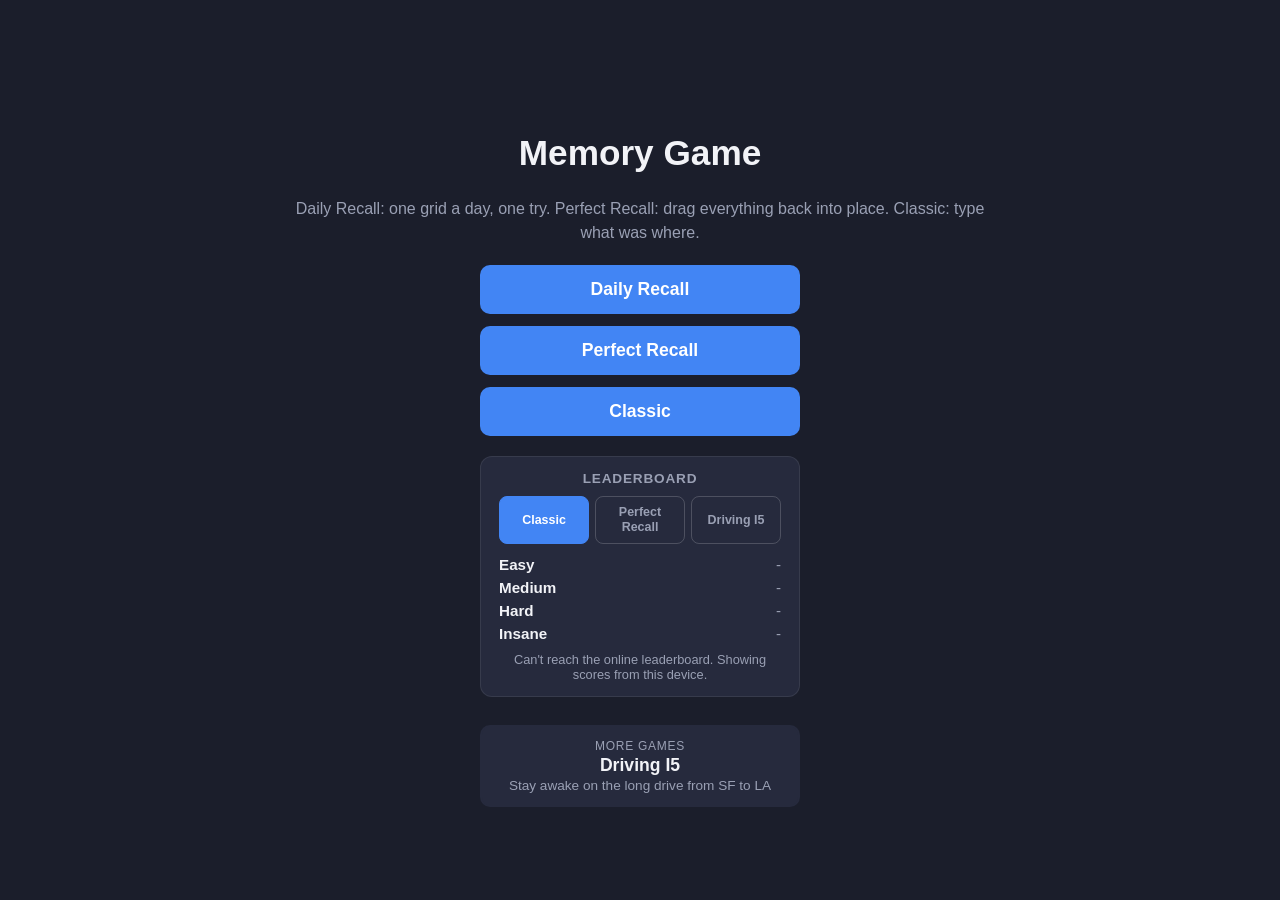
==== commit 5c363bf9: "Add files via upload" ====
--- a/index.html
+++ b/index.html
@@ -831,6 +831,72 @@
         {"r":3,"c":2,"type":"text","value":"12"},
         {"r":3,"c":3,"type":"text","value":"1"}
       ]
+    },
+    {
+      id: "2026-11-22",
+      until: "2026-11-23T01:00:00-08:00",
+      cells: [
+        {"r":0,"c":0,"type":"photo","value":"california.png"},
+        {"r":0,"c":1,"type":"photo","value":"daily2-r0c1.png"},
+        {"r":0,"c":2,"type":"text","value":"2"},
+        {"r":0,"c":3,"type":"photo","value":"daily2-r0c3.png"},
+        {"r":1,"c":0,"type":"shape","value":{"geom": "mathPlus", "color": "000000"}},
+        {"r":1,"c":1,"type":"photo","value":"daily2-r1c1.png"},
+        {"r":1,"c":2,"type":"photo","value":"daily2-r1c2.png"},
+        {"r":1,"c":3,"type":"text","value":"3"},
+        {"r":2,"c":0,"type":"shape","value":{"geom": "mathEqual", "color": "000000"}},
+        {"r":2,"c":1,"type":"photo","value":"daily2-r2c1.png"},
+        {"r":2,"c":2,"type":"photo","value":"daily2-r2c2.png"},
+        {"r":2,"c":3,"type":"photo","value":"daily2-r2c3.png"},
+        {"r":3,"c":0,"type":"photo","value":"texas.png"},
+        {"r":3,"c":1,"type":"photo","value":"daily2-r3c1.png"},
+        {"r":3,"c":2,"type":"photo","value":"daily2-r3c2.png"},
+        {"r":3,"c":3,"type":"photo","value":"florida.png"}
+      ]
+    },
+    {
+      id: "2026-11-23",
+      until: "2026-11-24T01:00:00-08:00",
+      cells: [
+        {"r":0,"c":0,"type":"photo","value":"taco.png"},
+        {"r":0,"c":1,"type":"photo","value":"donut.png"},
+        {"r":0,"c":2,"type":"photo","value":"pig.png"},
+        {"r":0,"c":3,"type":"shape","value":{"geom": "lightningBolt", "color": "FF0000"}},
+        {"r":1,"c":0,"type":"photo","value":"daily3-r1c0.png"},
+        {"r":1,"c":1,"type":"photo","value":"cookie.png"},
+        {"r":1,"c":2,"type":"photo","value":"orange.png"},
+        {"r":1,"c":3,"type":"shape","value":{"geom": "sun", "color": "FF9900"}},
+        {"r":2,"c":0,"type":"text","value":"84"},
+        {"r":2,"c":1,"type":"text","value":"8"},
+        {"r":2,"c":2,"type":"text","value":"4"},
+        {"r":2,"c":3,"type":"text","value":"48"},
+        {"r":3,"c":0,"type":"photo","value":"strawberry.png"},
+        {"r":3,"c":1,"type":"photo","value":"daily3-r3c1.png"},
+        {"r":3,"c":2,"type":"photo","value":"daily3-r3c2.png"},
+        {"r":3,"c":3,"type":"shape","value":{"geom": "smileyFace", "color": "FFFF00"}}
+      ]
+    },
+    {
+      id: "2026-11-24",
+      until: "2026-11-25T01:00:00-08:00",
+      cells: [
+        {"r":0,"c":0,"type":"shape","value":{"geom": "rightArrow", "color": "000000"}},
+        {"r":0,"c":1,"type":"shape","value":{"geom": "rightArrow", "color": "000000"}},
+        {"r":0,"c":2,"type":"photo","value":"daily4-r0c2.png"},
+        {"r":0,"c":3,"type":"photo","value":"daily4-r0c3.png"},
+        {"r":1,"c":0,"type":"text","value":"A"},
+        {"r":1,"c":1,"type":"text","value":"B"},
+        {"r":1,"c":2,"type":"text","value":"C"},
+        {"r":1,"c":3,"type":"text","value":"N"},
+        {"r":2,"c":0,"type":"shape","value":{"geom": "heart", "color": "9900FF"}},
+        {"r":2,"c":1,"type":"shape","value":{"geom": "star5", "color": "0000FF"}},
+        {"r":2,"c":2,"type":"text","value":"R"},
+        {"r":2,"c":3,"type":"text","value":"P"},
+        {"r":3,"c":0,"type":"photo","value":"daily4-r3c0.png"},
+        {"r":3,"c":1,"type":"photo","value":"daily4-r3c1.png"},
+        {"r":3,"c":2,"type":"photo","value":"daily4-r3c2.png"},
+        {"r":3,"c":3,"type":"photo","value":"daily4-r3c3.png"}
+      ]
     }
   ];
   const DAILY_STUDY_SECONDS = 12;
@@ -881,6 +947,10 @@
     mathPlus: (color) => `<div style="position:relative;width:60%;height:60%;">
         <div style="position:absolute;top:40%;left:0;width:100%;height:20%;background:${hex(color)};border-radius:3px;"></div>
         <div style="position:absolute;left:40%;top:0;height:100%;width:20%;background:${hex(color)};border-radius:3px;"></div>
+      </div>`,
+    mathEqual: (color) => `<div style="position:relative;width:60%;height:60%;">
+        <div style="position:absolute;top:22%;left:0;width:100%;height:17%;background:${hex(color)};border-radius:3px;"></div>
+        <div style="position:absolute;top:61%;left:0;width:100%;height:17%;background:${hex(color)};border-radius:3px;"></div>
       </div>`,
     star5: (color) => `<svg viewBox="0 0 100 100"><polygon fill="${hex(color)}" points="50,3 61,37 97,37 68,59 79,94 50,73 21,94 32,59 3,37 39,37"/></svg>`,
     heart: (color) => `<svg viewBox="0 0 32 29"><path fill="${hex(color)}" d="M16 29 C16 29 0 18 0 8 C0 2 4 0 8 0 C12 0 15 3 16 6 C17 3 20 0 24 0 C28 0 32 2 32 8 C32 18 16 29 16 29 Z"/></svg>`,
@@ -919,7 +989,8 @@
         <line x1="5" y1="50" x2="55" y2="50" stroke="${hex(color)}" stroke-width="8" stroke-linecap="round"/>
         <circle cx="30" cy="25" r="7" fill="${hex(color)}"/>
         <circle cx="30" cy="75" r="7" fill="${hex(color)}"/>
-      </svg>`
+      </svg>`,
+    rightArrow: (color) => `<svg viewBox="0 0 100 100"><polygon fill="${hex(color)}" points="4,34 58,34 58,12 96,50 58,88 58,66 4,66"/></svg>`
   };
 
   function renderCellContent(cell) {
@@ -1220,15 +1291,22 @@
       const total = grid.cells.length;
       text.textContent = `You already played today's Daily Recall and got ${result.score} of ${total} correct. ` +
         `A new grid arrives every day at 1am Pacific.`;
-      appState.shareText = dailyShareText(result.score);
+      appState.shareText = dailyShareText(result.score, result.marks);
       shareBtn.style.display = "";
       shareBtn.textContent = "Share your score";
     }
     showScreen("screen-daily-done");
   }
 
-  function dailyShareText(score) {
-    return `I just scored ${score} on Daily Recall. Can you beat it?`;
+  // marks: 16-character string, row by row, "1" = right, "0" = wrong. Shared as a grid of green/red squares.
+  function dailyShareText(score, marks) {
+    let text = `I just scored ${score} on Daily Recall. Can you beat it?`;
+    if (marks && marks.length === 16) {
+      const rows = [];
+      for (let r = 0; r < 4; r++) rows.push(marks.slice(r * 4, r * 4 + 4).replace(/1/g, "\u{1F7E9}").replace(/0/g, "\u{1F7E5}"));
+      text += "\n\n" + rows.join("\n");
+    }
+    return text;
   }
 
   function onSelectMode(mode) {
@@ -1672,8 +1750,9 @@
 
     if (appState.mode.variant === "daily") {
       const total = arrange.zones.length, score = total - wrong.length;
-      saveDailyResult(appState.mode.dailyId, { score, finished: true, ts: Date.now() });
-      appState.shareText = dailyShareText(score);
+      const marks = arrange.zones.map(z => (wrong.includes(z) ? "0" : "1")).join("");   // zones are in row-by-row order
+      saveDailyResult(appState.mode.dailyId, { score, marks, finished: true, ts: Date.now() });
+      appState.shareText = dailyShareText(score, marks);
       const shareBtn = document.getElementById("btn-share-arrange");
       shareBtn.style.display = "";
       shareBtn.textContent = "Share your score";
@@ -1734,7 +1813,7 @@
     const url = location.origin + location.pathname.replace(/index\.html$/, "");
     const text = appState.shareText || "Try this memory game!";
     // Message and link go in ONE text string (no separate url field): some iPhone share targets keep only the url and drop the text.
-    const full = `${text} ${url}`;
+    const full = text.includes("\n") ? `${text}\n\n${url}` : `${text} ${url}`;
     if (navigator.share) {
       try {
         await navigator.share({ title: "Memory Game", text: full });
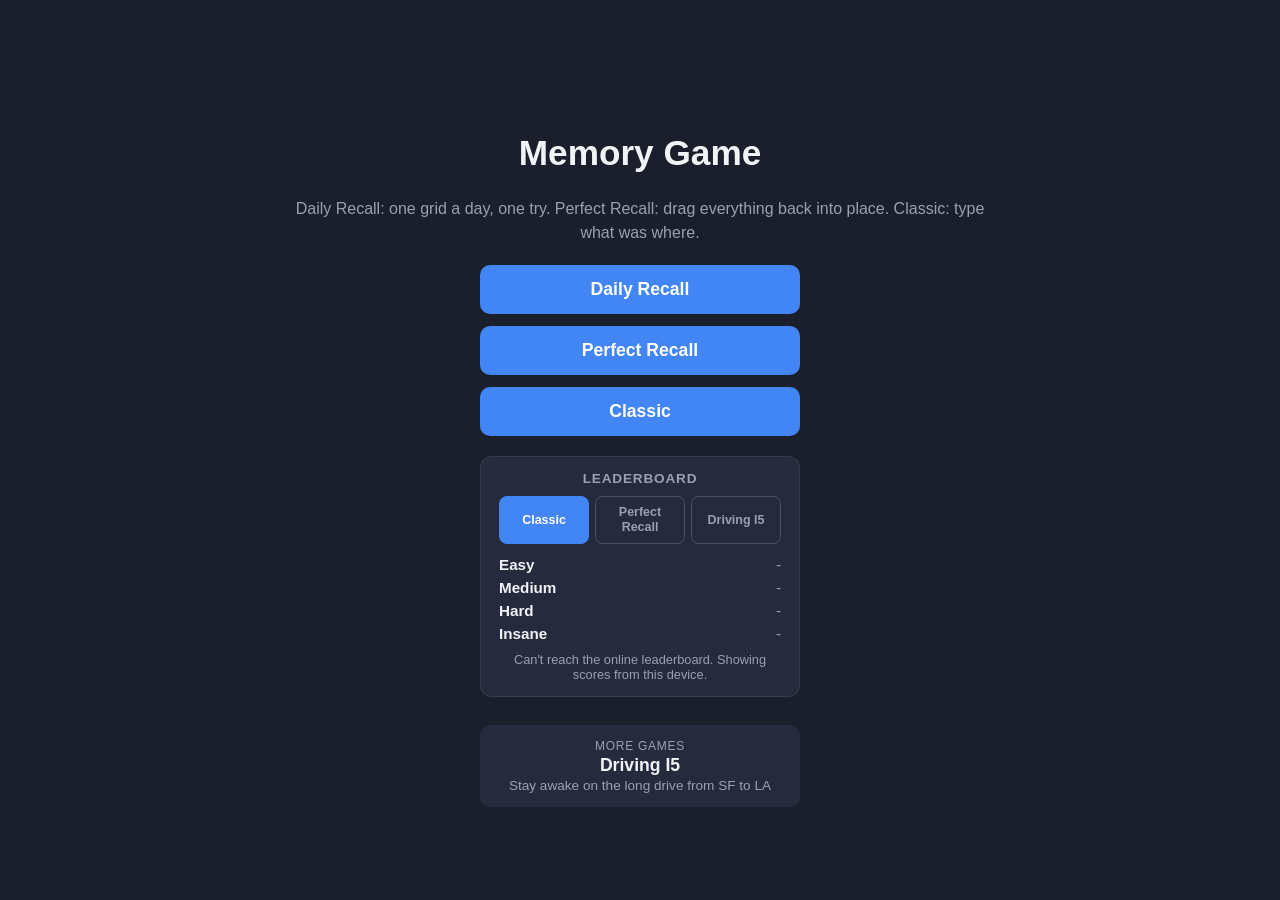
==== commit 68665fc0: "Add files via upload" ====
--- a/index.html
+++ b/index.html
@@ -360,6 +360,23 @@
     transform: scale(1.06);
   }
   .arrange-locked .tile { cursor: default; }
+
+  /* "2 more seconds": the full grid shown over the board for a moment during Daily Recall */
+  .peek-btn { padding: 8px 18px; font-size: 0.95rem; }
+  .peek-btn:disabled { opacity: 0.4; cursor: not-allowed; }
+  .peek-overlay {
+    position: absolute;
+    inset: 0;
+    display: none;
+    flex-direction: column;
+    align-items: center;
+    gap: 8px;
+    background: var(--bg);
+    z-index: 4;
+  }
+  .peek-overlay.show { display: flex; }
+  .peek-overlay .progress-track { width: 100%; max-width: 520px; }
+  #peek-grid { width: min(100%, var(--maxw), calc((100vh - 360px) * var(--cols) / var(--rows))); min-width: 200px; }
 
   .result-mark {
     position: absolute;
@@ -558,8 +575,13 @@
 
   <section class="screen" id="screen-arrange">
     <span class="mode-badge" id="arrange-mode-badge"></span>
+    <button class="secondary peek-btn" id="btn-peek" type="button" style="display:none">2 more seconds</button>
     <div class="arrange-board">
       <div class="grid" id="arrange-grid"></div>
+      <div class="peek-overlay" id="peek-overlay">
+        <div class="progress-track"><div class="progress-fill" id="peek-progress-fill"></div></div>
+        <div class="grid" id="peek-grid"></div>
+      </div>
       <div class="result-mark" id="arrange-mark">
         <svg viewBox="0 0 100 100" aria-label="Correct"><circle cx="50" cy="50" r="46" fill="#38a169" fill-opacity="0.93"/><path d="M28 52 L44 68 L73 33" fill="none" stroke="#fff" stroke-width="10" stroke-linecap="round" stroke-linejoin="round"/></svg>
       </div>
@@ -807,6 +829,7 @@
 
   // ---- Daily Recall: one hand-made 4x4 grid per day, one try, no hints ----
   // To add a day: copy an entry, change id/until/cells, and put its pictures in assets/images/.
+  // Text cells can carry a "color" (hex, no #) to match colored numbers/letters on the slide.
   // Each grid is playable from the previous grid's "until" (or immediately, for the first one) up to its own "until".
   // "until" is written with an explicit Pacific offset: -08:00 in winter (PST), -07:00 in summer (PDT).
   const DAILY_GRIDS = [
@@ -897,9 +920,31 @@
         {"r":3,"c":2,"type":"photo","value":"daily4-r3c2.png"},
         {"r":3,"c":3,"type":"photo","value":"daily4-r3c3.png"}
       ]
+    },
+    {
+      id: "2026-11-25",
+      until: "2026-11-26T01:00:00-08:00",
+      cells: [
+        {"r":0,"c":0,"type":"photo","value":"daily5-r0c0.png"},
+        {"r":0,"c":1,"type":"photo","value":"daily5-r0c1.png"},
+        {"r":0,"c":2,"type":"photo","value":"daily5-r0c2.png"},
+        {"r":0,"c":3,"type":"photo","value":"daily5-r0c3.png"},
+        {"r":1,"c":0,"type":"photo","value":"daily5-r1c0.png"},
+        {"r":1,"c":1,"type":"photo","value":"daily5-r1c1.png"},
+        {"r":1,"c":2,"type":"shape","value":{"geom": "ellipse", "color": "FF0000"}},
+        {"r":1,"c":3,"type":"shape","value":{"geom": "ellipse", "color": "4285F4"}},
+        {"r":2,"c":0,"type":"photo","value":"daily5-r2c0.png"},
+        {"r":2,"c":1,"type":"photo","value":"daily5-r2c1.png"},
+        {"r":2,"c":2,"type":"photo","value":"daily5-r2c2.png"},
+        {"r":2,"c":3,"type":"photo","value":"daily5-r2c3.png"},
+        {"r":3,"c":0,"type":"shape","value":{"geom": "mathEqual", "color": "000000"}},
+        {"r":3,"c":1,"type":"shape","value":{"geom": "mathPlus", "color": "000000"}},
+        {"r":3,"c":2,"type":"text","value":"5","color":"FF0000"},
+        {"r":3,"c":3,"type":"text","value":"6","color":"4285F4"}
+      ]
     }
   ];
-  const DAILY_STUDY_SECONDS = 12;
+  const DAILY_STUDY_SECONDS = 15;
   const DAILY_STORE_KEY = "dailyRecall.results";
 
   // The grid whose window contains "now", or null if the next one hasn't been added yet.
@@ -998,7 +1043,8 @@
       return `<img src="assets/images/${cell.value}" alt="">`;
     }
     if (cell.type === "text") {
-      return `<div class="cell-text">${escapeHtml(cell.value)}</div>`;
+      const colorStyle = cell.color ? ` style="color:${hex(cell.color)}"` : "";
+      return `<div class="cell-text"${colorStyle}>${escapeHtml(cell.value)}</div>`;
     }
     if (cell.type === "shape") {
       const renderer = SHAPES[cell.value.geom];
@@ -1330,7 +1376,8 @@
       (mode.variant === "daily"
         ? `After time's up, the grid goes blank and the objects appear in a row at the bottom. ` +
           `Drag each one back to where it was, then tap Submit. Your score is how many squares you get right. ` +
-          `You only get one try per day, and there are no hints.`
+          `You only get one try per day, and there are no hints. ` +
+          `Stuck? Tap "2 more seconds" once to see the full grid again.`
       : mode.variant === "fullrecall"
         ? `After time's up, the grid goes blank and the objects appear in a row at the bottom. ` +
           `Drag each one back to where it was, then tap Submit.`
@@ -1547,6 +1594,60 @@
       arrange.locked || !arrange.zones.every(z => z.item);
   }
 
+  // ---- "2 more seconds" (Daily Recall only): show the full grid again for 2s, once per game ----
+  const PEEK_SECONDS = 2;
+
+  function setupPeek(mode, round) {
+    const btn = document.getElementById("btn-peek");
+    const overlay = document.getElementById("peek-overlay");
+    overlay.classList.remove("show");
+    btn.style.display = mode.variant === "daily" ? "" : "none";
+    btn.disabled = false;
+    btn.onclick = () => runPeek(mode, round);
+  }
+
+  function runPeek(mode, round) {
+    const btn = document.getElementById("btn-peek");
+    if (btn.disabled || arrange.locked || arrange.peeking) return;
+    btn.disabled = true;
+    arrange.peeking = true;
+
+    const grid = document.getElementById("peek-grid");
+    grid.style.setProperty("--rows", String(mode.rows));
+    grid.style.setProperty("--cols", String(mode.cols));
+    grid.style.aspectRatio = `${mode.cols} / ${mode.rows}`;
+    grid.classList.toggle("dense", mode.rows * mode.cols > 9);
+    grid.innerHTML = "";
+    const byPosition = new Map(round.cells.map(c => [c.r + "," + c.c, c]));
+    for (let r = 0; r < mode.rows; r++) {
+      for (let c = 0; c < mode.cols; c++) {
+        const cell = byPosition.get(r + "," + c);
+        const cellEl = document.createElement("div");
+        cellEl.className = "cell";
+        if (cell) cellEl.innerHTML = renderCellContent(cell);
+        grid.appendChild(cellEl);
+      }
+    }
+
+    const overlay = document.getElementById("peek-overlay");
+    const fill = document.getElementById("peek-progress-fill");
+    fill.style.width = "100%";
+    overlay.classList.add("show");
+    const durationMs = PEEK_SECONDS * 1000;
+    const start = performance.now();
+    function tick(now) {
+      const elapsed = now - start;
+      fill.style.width = Math.max(0, 100 - (elapsed / durationMs) * 100) + "%";
+      if (elapsed >= durationMs) {
+        overlay.classList.remove("show");
+        arrange.peeking = false;
+      } else {
+        requestAnimationFrame(tick);
+      }
+    }
+    requestAnimationFrame(tick);
+  }
+
   function enterArrange() {
     const mode = appState.mode;
     const round = appState.round;
@@ -1593,6 +1694,7 @@
       arrange.items.push(item);
     });
 
+    setupPeek(mode, round);
     document.getElementById("screen-arrange").classList.remove("arrange-locked");
     document.getElementById("arrange-mark").classList.remove("show");
     document.getElementById("arrange-detail").textContent = "";
@@ -1661,7 +1763,7 @@
   }
 
   function onTilePointerDown(e, item) {
-    if (arrange.locked || item.locked || (e.pointerType === "mouse" && e.button !== 0)) return;
+    if (arrange.locked || arrange.peeking || item.locked || (e.pointerType === "mouse" && e.button !== 0)) return;
     // While choosing a hint square, a tap on a placed tile is a square choice, not a pick-up.
     if (arrange.hintActive && item.zone) return;
     e.preventDefault();
@@ -1737,7 +1839,7 @@
   }
 
   function submitArrangement() {
-    if (arrange.locked || !arrange.zones.every(z => z.item)) return;
+    if (arrange.locked || arrange.peeking || !arrange.zones.every(z => z.item)) return;
     arrange.locked = true;
     arrange.hintActive = false;
     updateHintButton();
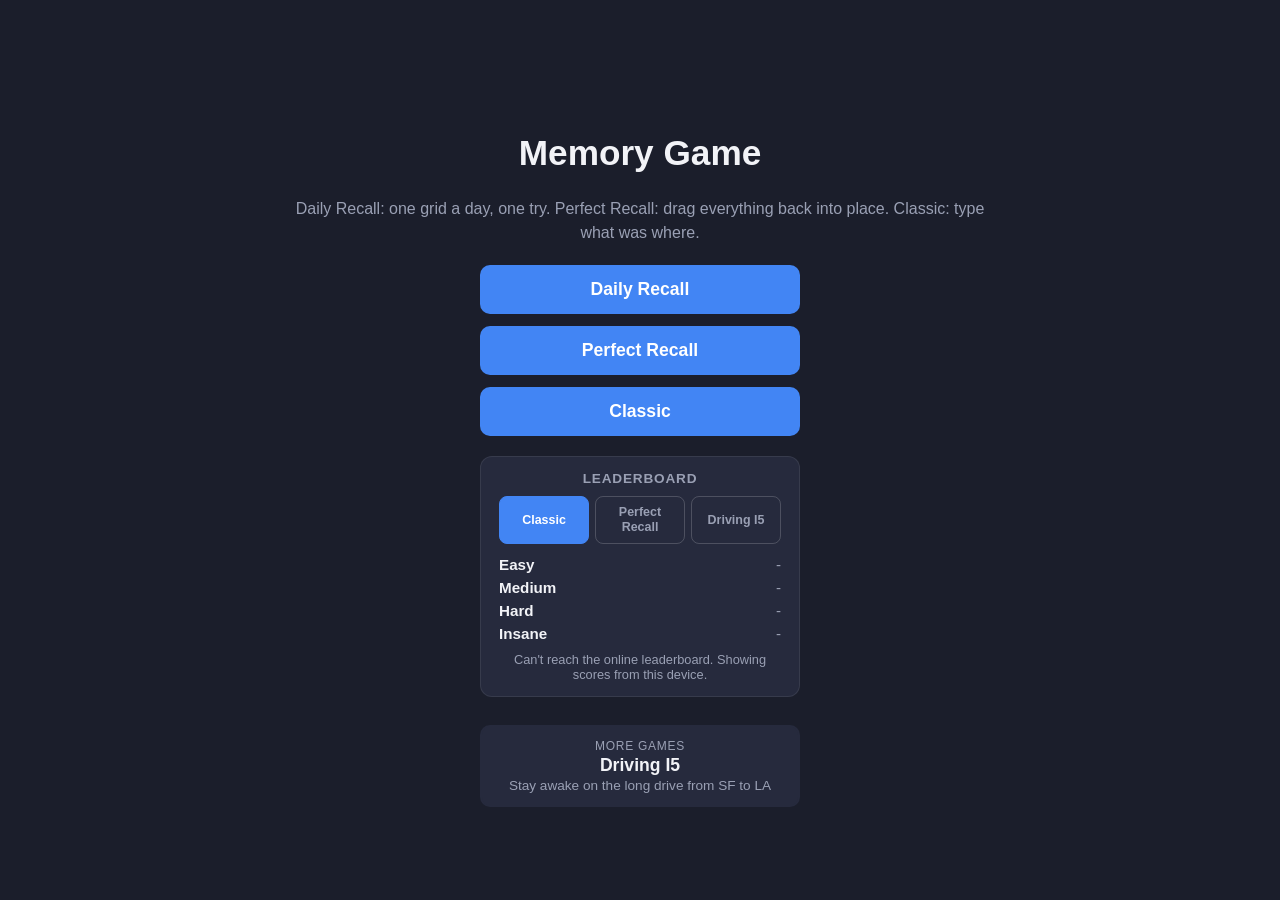
==== commit ab376557: "Add files via upload" ====
--- a/index.html
+++ b/index.html
@@ -377,6 +377,10 @@
   .peek-overlay.show { display: flex; }
   .peek-overlay .progress-track { width: 100%; max-width: 520px; }
   #peek-grid { width: min(100%, var(--maxw), calc((100vh - 360px) * var(--cols) / var(--rows))); min-width: 200px; }
+  /* Daily Recall: the correct grid shown under the submitted one */
+  #answer-reveal { width: 100%; display: flex; flex-direction: column; align-items: center; margin-top: 8px; }
+  .answer-reveal-label { margin: 0 0 8px; font-weight: 600; opacity: 0.75; }
+  #answer-grid { width: min(100%, var(--maxw), calc((100vh - 340px) * var(--cols) / var(--rows))); min-width: 200px; margin: 0 auto; }
 
   .result-mark {
     position: absolute;
@@ -589,6 +593,10 @@
     <div class="tray" id="arrange-tray"></div>
     <button id="btn-submit-arrangement" disabled>Submit</button>
     <p id="arrange-detail"></p>
+    <div id="answer-reveal" style="display:none">
+      <p class="answer-reveal-label">Correct grid</p>
+      <div class="grid" id="answer-grid"></div>
+    </div>
     <div class="feedback-buttons" id="arrange-buttons" style="display:none">
       <button id="btn-arrange-again">Play Again</button>
       <button class="secondary" id="btn-share-arrange">Share your score</button>
@@ -632,7 +640,7 @@
       {"slide":1,"cells":[{"r":0,"c":0,"type":"photo","value":"pig.png"},{"r":0,"c":1,"type":"shape","value":{"geom":"rect","color":"FFFF00"}},{"r":1,"c":0,"type":"text","value":"oink"},{"r":1,"c":1,"type":"text","value":"9"}]},
       {"slide":2,"cells":[{"r":0,"c":0,"type":"text","value":"3"},{"r":0,"c":1,"type":"photo","value":"gorilla.png"},{"r":1,"c":0,"type":"shape","value":{"geom":"ellipse","color":"4285F4"}},{"r":1,"c":1,"type":"text","value":"moo"}]},
       {"slide":3,"cells":[{"r":0,"c":0,"type":"text","value":"6"},{"r":0,"c":1,"type":"text","value":"yes"},{"r":1,"c":0,"type":"photo","value":"panda.png"},{"r":1,"c":1,"type":"shape","value":{"geom":"triangle","color":"FF0000"}}]},
-      {"slide":4,"cells":[{"r":0,"c":0,"type":"text","value":"2"},{"r":0,"c":1,"type":"shape","answers":["purple"],"value":{"geom":"heart","color":"9900FF"}},{"r":1,"c":0,"type":"photo","value":"rhino.png"},{"r":1,"c":1,"type":"text","value":"eye"}]},
+      {"slide":4,"cells":[{"r":0,"c":0,"type":"text","value":"2"},{"r":0,"c":1,"type":"shape","value":{"geom":"heart","color":"9900FF"}},{"r":1,"c":0,"type":"photo","value":"rhino.png"},{"r":1,"c":1,"type":"text","value":"eye"}]},
       {"slide":5,"cells":[{"r":0,"c":0,"type":"photo","value":"elephant.png"},{"r":0,"c":1,"type":"shape","value":{"geom":"lightningBolt","color":"FF0000"}},{"r":1,"c":0,"type":"text","value":"potter"},{"r":1,"c":1,"type":"text","value":"2"}]},
       {"slide":6,"cells":[{"r":0,"c":0,"type":"text","value":"moon"},{"r":0,"c":1,"type":"text","value":"8"},{"r":1,"c":0,"type":"shape","value":{"geom":"sun","color":"FF9900"}},{"r":1,"c":1,"type":"photo","value":"zebra.png"}]},
       {"slide":7,"cells":[{"r":0,"c":0,"type":"text","value":"5"},{"r":0,"c":1,"type":"photo","value":"horse.png"},{"r":1,"c":0,"type":"text","value":"dog"},{"r":1,"c":1,"type":"shape","value":{"geom":"cloud","color":"EEEEEE"}}]},
@@ -801,9 +809,27 @@
     return "text:" + v;
   }
 
-  // Slide-specific answers win; otherwise use the item's answers.
+  // Color names for shapes, keyed by hex. A shape accepts its shape name, its color, or both ("purple heart").
+  // The first name is the one shown on the "Incorrect" screen.
+  const SHAPE_COLOR_NAMES = {
+    "9900FF": ["purple"],
+    "FF0000": ["red"],
+    "4285F4": ["blue"],
+    "0000FF": ["blue"],
+    "38761D": ["green"],
+    "FFFF00": ["yellow"],
+    "FF9900": ["orange"],
+    "EEEEEE": ["gray", "grey", "light gray", "light grey", "white"],
+    "000000": ["black"]
+  };
+
+  // Photos/texts: slide-specific answers win; otherwise use the item's answers.
+  // Shapes: item answers + any slide answers + the shape's color names, all accepted.
   function cellAnswers(cell) {
-    return cell.answers || ITEM_ANSWERS[itemId(cell)] || [];
+    if (cell.type !== "shape") return cell.answers || ITEM_ANSWERS[itemId(cell)] || [];
+    const all = [].concat(ITEM_ANSWERS[itemId(cell)] || [], cell.answers || [],
+      SHAPE_COLOR_NAMES[String(cell.value.color).toUpperCase()] || []);
+    return [...new Set(all)];
   }
 
 
@@ -931,7 +957,7 @@
         {"r":0,"c":3,"type":"photo","value":"daily5-r0c3.png"},
         {"r":1,"c":0,"type":"photo","value":"daily5-r1c0.png"},
         {"r":1,"c":1,"type":"photo","value":"daily5-r1c1.png"},
-        {"r":1,"c":2,"type":"shape","value":{"geom": "ellipse", "color": "FF0000"}},
+        {"r":1,"c":2,"type":"shape","value":{"geom": "oval", "color": "FF0000"}},
         {"r":1,"c":3,"type":"shape","value":{"geom": "ellipse", "color": "4285F4"}},
         {"r":2,"c":0,"type":"photo","value":"daily5-r2c0.png"},
         {"r":2,"c":1,"type":"photo","value":"daily5-r2c1.png"},
@@ -943,6 +969,51 @@
         {"r":3,"c":3,"type":"text","value":"6","color":"4285F4"}
       ]
     }
+,
+    {
+      id: "2026-11-26",
+      until: "2026-11-27T01:00:00-08:00",
+      cells: [
+        {"r":0,"c":0,"type":"photo","value":"daily6-r0c0.png"},
+        {"r":0,"c":1,"type":"photo","value":"daily6-r0c1.png"},
+        {"r":0,"c":2,"type":"photo","value":"daily6-r0c2.png"},
+        {"r":0,"c":3,"type":"photo","value":"daily6-r0c3.png"},
+        {"r":1,"c":0,"type":"photo","value":"daily6-r1c0.png"},
+        {"r":1,"c":1,"type":"photo","value":"daily6-r1c1.png"},
+        {"r":1,"c":2,"type":"photo","value":"daily6-r1c2.png"},
+        {"r":1,"c":3,"type":"photo","value":"daily5-r0c3.png"},
+        {"r":2,"c":0,"type":"photo","value":"daily6-r2c0.png"},
+        {"r":2,"c":1,"type":"photo","value":"daily6-r2c1.png"},
+        {"r":2,"c":2,"type":"photo","value":"daily6-r2c2.png"},
+        {"r":2,"c":3,"type":"photo","value":"daily6-r2c3.png"},
+        {"r":3,"c":0,"type":"photo","value":"daily6-r3c0.png"},
+        {"r":3,"c":1,"type":"photo","value":"daily6-r3c1.png"},
+        {"r":3,"c":2,"type":"photo","value":"daily2-r2c1.png"},
+        {"r":3,"c":3,"type":"photo","value":"daily6-r3c3.png"}
+      ]
+    },
+    {
+      id: "2026-11-27",
+      until: "2026-11-28T01:00:00-08:00",
+      cells: [
+        {"r":0,"c":0,"type":"photo","value":"daily7-r0c0.png"},
+        {"r":0,"c":1,"type":"photo","value":"daily7-r0c1.png"},
+        {"r":0,"c":2,"type":"photo","value":"daily7-r0c2.png"},
+        {"r":0,"c":3,"type":"photo","value":"daily7-r0c3.png"},
+        {"r":1,"c":0,"type":"photo","value":"daily7-r1c0.png"},
+        {"r":1,"c":1,"type":"photo","value":"daily7-r1c1.png"},
+        {"r":1,"c":2,"type":"photo","value":"daily7-r1c2.png"},
+        {"r":1,"c":3,"type":"photo","value":"daily7-r1c3.png"},
+        {"r":2,"c":0,"type":"photo","value":"daily7-r2c0.png"},
+        {"r":2,"c":1,"type":"photo","value":"strawberry.png"},
+        {"r":2,"c":2,"type":"photo","value":"daily7-r2c2.png"},
+        {"r":2,"c":3,"type":"photo","value":"apple-1.png"},
+        {"r":3,"c":0,"type":"photo","value":"daily7-r3c0.png"},
+        {"r":3,"c":1,"type":"photo","value":"daily7-r3c1.png"},
+        {"r":3,"c":2,"type":"photo","value":"daily7-r3c2.png"},
+        {"r":3,"c":3,"type":"photo","value":"daily7-r3c3.png"}
+      ]
+    }
   ];
   const DAILY_STUDY_SECONDS = 15;
   const DAILY_STORE_KEY = "dailyRecall.results";
@@ -988,6 +1059,8 @@
   const SHAPES = {
     rect: (color) => `<div style="width:70%;height:70%;background:${hex(color)};border-radius:4px;"></div>`,
     ellipse: (color) => `<div style="width:70%;height:70%;background:${hex(color)};border-radius:50%;"></div>`,
+    // Wide oval (about 2:1, like a stretched oval on the slide). "ellipse" above is a circle.
+    oval: (color) => `<div style="width:80%;height:38%;background:${hex(color)};border-radius:50%;"></div>`,
     triangle: (color) => `<svg viewBox="0 0 100 90"><polygon fill="${hex(color)}" points="50,4 96,86 4,86"/></svg>`,
     mathPlus: (color) => `<div style="position:relative;width:60%;height:60%;">
         <div style="position:absolute;top:40%;left:0;width:100%;height:20%;background:${hex(color)};border-radius:3px;"></div>
@@ -1196,6 +1269,11 @@
   // What the "Incorrect" screen shows: the key's first answer, or the digits for number cells.
   function displayAnswer(cell) {
     if (cell.type === "text" && toNumber(normalize(cell.value)) !== null) return cell.value;
+    if (cell.type === "shape") {
+      const shape = cellAnswers(cell)[0];
+      const color = (SHAPE_COLOR_NAMES[String(cell.value.color).toUpperCase()] || [])[0];
+      return color && !normalize(shape).split(" ").includes(color) ? color + " " + shape : shape;
+    }
     return cellAnswers(cell)[0];
   }
 
@@ -1606,13 +1684,8 @@
     btn.onclick = () => runPeek(mode, round);
   }
 
-  function runPeek(mode, round) {
-    const btn = document.getElementById("btn-peek");
-    if (btn.disabled || arrange.locked || arrange.peeking) return;
-    btn.disabled = true;
-    arrange.peeking = true;
-
-    const grid = document.getElementById("peek-grid");
+  // Draws the round's full, correct grid into gridEl (used by "2 more seconds" and the Daily answer reveal).
+  function fillGrid(grid, mode, round) {
     grid.style.setProperty("--rows", String(mode.rows));
     grid.style.setProperty("--cols", String(mode.cols));
     grid.style.aspectRatio = `${mode.cols} / ${mode.rows}`;
@@ -1628,6 +1701,15 @@
         grid.appendChild(cellEl);
       }
     }
+  }
+
+  function runPeek(mode, round) {
+    const btn = document.getElementById("btn-peek");
+    if (btn.disabled || arrange.locked || arrange.peeking) return;
+    btn.disabled = true;
+    arrange.peeking = true;
+
+    fillGrid(document.getElementById("peek-grid"), mode, round);
 
     const overlay = document.getElementById("peek-overlay");
     const fill = document.getElementById("peek-progress-fill");
@@ -1681,6 +1763,7 @@
 
     const tray = document.getElementById("arrange-tray");
     tray.innerHTML = "";
+    tray.style.display = "";
     shuffled(round.cells).forEach(cell => {
       const slot = document.createElement("div");
       slot.className = "tray-slot";
@@ -1699,6 +1782,7 @@
     document.getElementById("arrange-mark").classList.remove("show");
     document.getElementById("arrange-detail").textContent = "";
     document.getElementById("arrange-buttons").style.display = "none";
+    document.getElementById("answer-reveal").style.display = "none";
     document.getElementById("btn-arrange-again").style.display = "";
     const submit = document.getElementById("btn-submit-arrangement");
     submit.style.display = "";
@@ -1860,6 +1944,9 @@
       shareBtn.textContent = "Share your score";
       document.getElementById("btn-arrange-again").style.display = "none";
       document.getElementById("arrange-detail").textContent = `You got ${score} of ${total} correct.`;
+      fillGrid(document.getElementById("answer-grid"), appState.mode, appState.round);
+      document.getElementById("answer-reveal").style.display = "flex";
+      document.getElementById("arrange-tray").style.display = "none";   // empty now; keep the two grids close
       document.getElementById("arrange-buttons").style.display = "flex";
       return;
     }
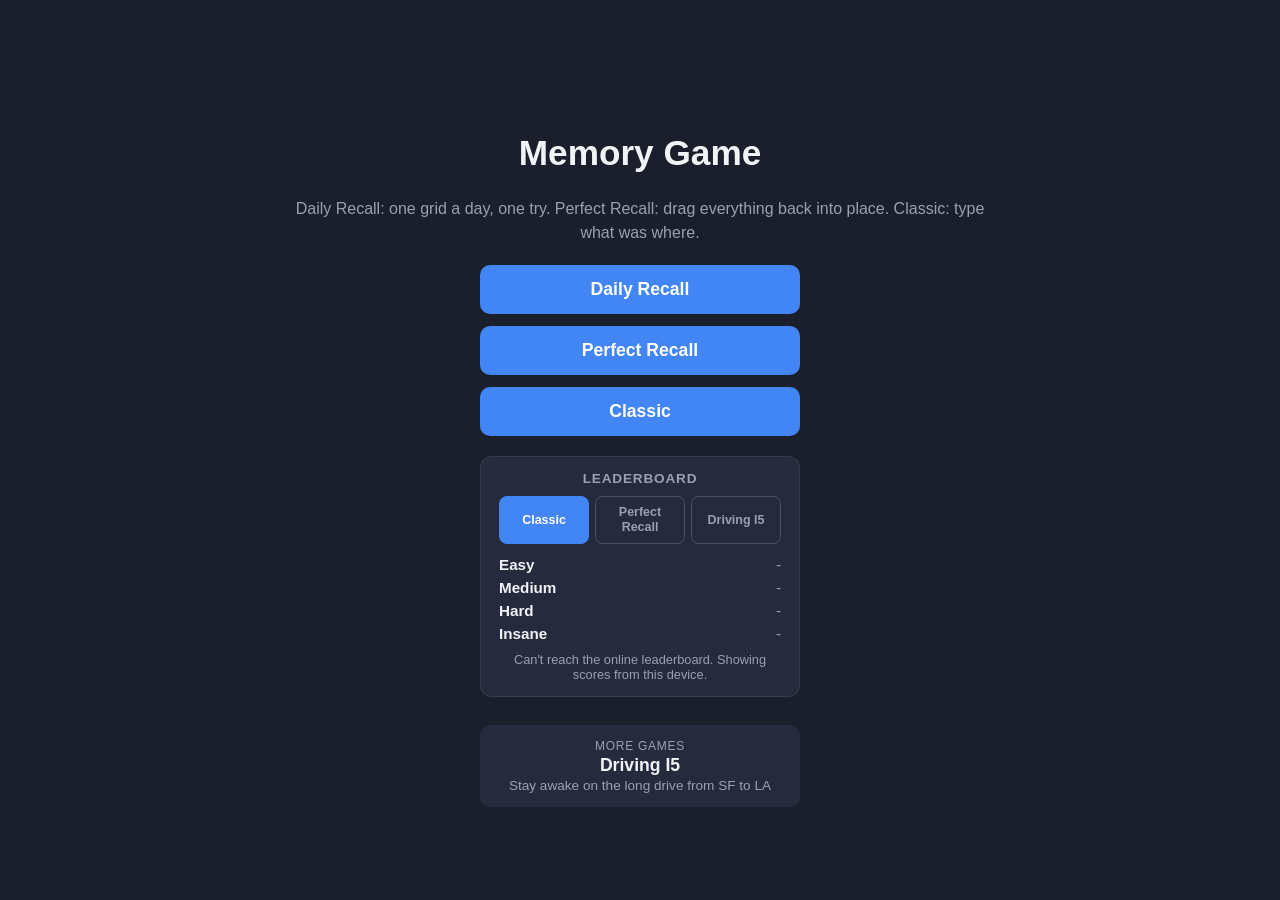
==== commit 8c1625d6: "Add files via upload" ====
--- a/index.html
+++ b/index.html
@@ -1013,6 +1013,28 @@
         {"r":3,"c":2,"type":"photo","value":"daily7-r3c2.png"},
         {"r":3,"c":3,"type":"photo","value":"daily7-r3c3.png"}
       ]
+    },
+    {
+      id: "2026-11-28",
+      until: "2026-11-29T01:00:00-08:00",
+      cells: [
+        {"r":0,"c":0,"type":"photo","value":"daily8-r0c0.png"},
+        {"r":0,"c":1,"type":"photo","value":"daily8-r0c1.png"},
+        {"r":0,"c":2,"type":"photo","value":"daily8-r0c2.png"},
+        {"r":0,"c":3,"type":"photo","value":"daily8-r0c3.png"},
+        {"r":1,"c":0,"type":"photo","value":"daily8-r1c0.png"},
+        {"r":1,"c":1,"type":"photo","value":"daily8-r1c1.png"},
+        {"r":1,"c":2,"type":"photo","value":"apple-1.png"},
+        {"r":1,"c":3,"type":"photo","value":"strawberry.png"},
+        {"r":2,"c":0,"type":"photo","value":"daily8-r2c0.png"},
+        {"r":2,"c":1,"type":"photo","value":"daily8-r2c1.png"},
+        {"r":2,"c":2,"type":"text","value":"0"},
+        {"r":2,"c":3,"type":"text","value":"28"},
+        {"r":3,"c":0,"type":"shape","value":{"geom": "cube", "color": "38761D"}},
+        {"r":3,"c":1,"type":"shape","value":{"geom": "lightningBolt", "color": "FF0000"}},
+        {"r":3,"c":2,"type":"shape","value":{"geom": "ellipse", "color": "4285F4"}},
+        {"r":3,"c":3,"type":"shape","value":{"geom": "star5", "color": "0000FF"}}
+      ]
     }
   ];
   const DAILY_STUDY_SECONDS = 15;
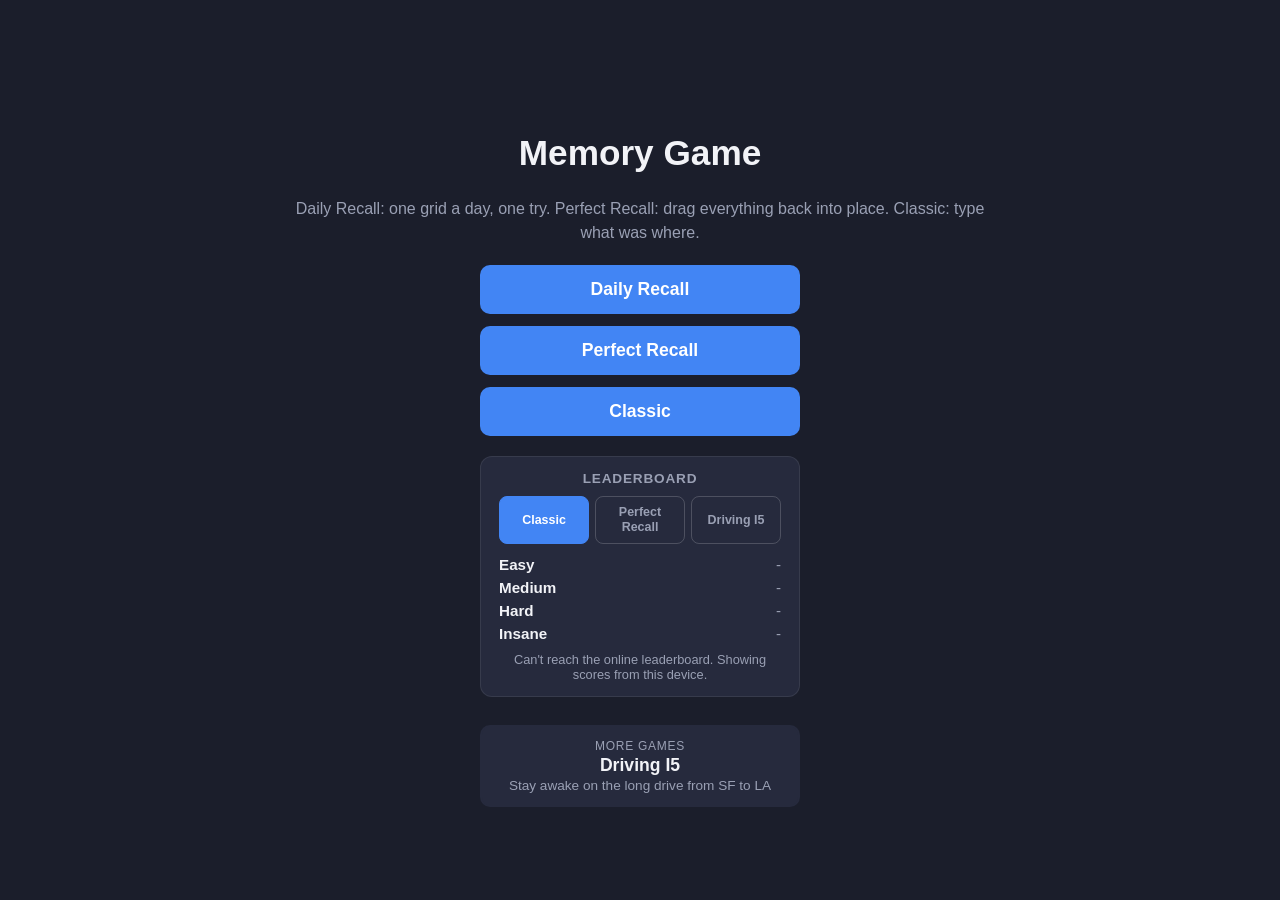
==== commit 70355509: "Add files via upload" ====
--- a/index.html
+++ b/index.html
@@ -15,7 +15,10 @@
     --correct: #38a169;
     --incorrect: #e53e3e;
     --cell-bg: #ffffff;
-  }
+    --vh: 100vh;
+  }
+  /* Phones: use the visible screen height (browser bars excluded) when the browser supports it */
+  @supports (height: 100dvh) { :root { --vh: 100dvh; } }
 
   * { box-sizing: border-box; }
 
@@ -210,7 +213,7 @@
     --maxw: 520px;
     display: grid;
     gap: 10px;
-    width: min(100%, var(--maxw), calc((100vh - 190px) * var(--cols) / var(--rows)));
+    width: min(100%, var(--maxw), calc((var(--vh) - 190px) * var(--cols) / var(--rows)));
     grid-template-columns: repeat(var(--cols), 1fr);
     grid-template-rows: repeat(var(--rows), 1fr);
   }
@@ -291,12 +294,19 @@
   }
 
   /* Leave room for the fixed streak bar at the bottom of the page */
-  #screen-arrange { padding-bottom: 72px; }
+  /* --zoom (set from JS by pinching or the -/+ buttons) shrinks or grows the board and the tiles.
+     pan-y: one finger still scrolls the page, but the browser's own pinch-zoom is off so our pinch works. */
+  #screen-arrange { padding-bottom: 72px; --zoom: 1; touch-action: pan-y; }
 
   #arrange-grid {
-    width: min(100%, var(--maxw), calc((100vh - 340px) * var(--cols) / var(--rows)));
-    min-width: 200px;
-  }
+    width: min(100%, calc(min(var(--maxw), calc((var(--vh) - 340px) * var(--cols) / var(--rows))) * var(--zoom)));
+    min-width: 140px;
+  }
+
+  .board-tools { display: flex; gap: 8px; align-items: center; justify-content: center; flex-wrap: wrap; }
+  .zoom-ctl { display: flex; gap: 6px; align-items: center; }
+  .zoom-btn { padding: 6px 0; width: 44px; font-size: 1.2rem; line-height: 1; }
+  .zoom-hint { font-size: 0.8rem; color: var(--muted); }
 
   .zone {
     background: rgba(255,255,255,0.08);
@@ -336,7 +346,7 @@
     position: relative;
     flex: 0 0 auto;
     width: calc((100% - (var(--per) - 1) * 8px) / var(--per));
-    max-width: 88px;
+    max-width: calc(88px * var(--zoom));
     aspect-ratio: 1;
     border-radius: 12px;
     background: rgba(255,255,255,0.05);
@@ -376,11 +386,11 @@
   }
   .peek-overlay.show { display: flex; }
   .peek-overlay .progress-track { width: 100%; max-width: 520px; }
-  #peek-grid { width: min(100%, var(--maxw), calc((100vh - 360px) * var(--cols) / var(--rows))); min-width: 200px; }
+  #peek-grid { width: min(100%, var(--maxw), calc((var(--vh) - 360px) * var(--cols) / var(--rows))); min-width: 200px; }
   /* Daily Recall: the correct grid shown under the submitted one */
   #answer-reveal { width: 100%; display: flex; flex-direction: column; align-items: center; margin-top: 8px; }
   .answer-reveal-label { margin: 0 0 8px; font-weight: 600; opacity: 0.75; }
-  #answer-grid { width: min(100%, var(--maxw), calc((100vh - 340px) * var(--cols) / var(--rows))); min-width: 200px; margin: 0 auto; }
+  #answer-grid { width: min(100%, calc(min(var(--maxw), calc((var(--vh) - 340px) * var(--cols) / var(--rows))) * var(--zoom))); min-width: 200px; margin: 0 auto; }
 
   .result-mark {
     position: absolute;
@@ -579,7 +589,14 @@
 
   <section class="screen" id="screen-arrange">
     <span class="mode-badge" id="arrange-mode-badge"></span>
-    <button class="secondary peek-btn" id="btn-peek" type="button" style="display:none">2 more seconds</button>
+    <div class="board-tools">
+      <button class="secondary peek-btn" id="btn-peek" type="button" style="display:none">2 more seconds</button>
+      <div class="zoom-ctl" title="Pinch with two fingers, or use these buttons, to make the board smaller or bigger">
+        <button class="secondary zoom-btn" id="btn-zoom-out" type="button" aria-label="Zoom out (smaller board)">&minus;</button>
+        <span class="zoom-hint">Zoom</span>
+        <button class="secondary zoom-btn" id="btn-zoom-in" type="button" aria-label="Zoom in (bigger board)">+</button>
+      </div>
+    </div>
     <div class="arrange-board">
       <div class="grid" id="arrange-grid"></div>
       <div class="peek-overlay" id="peek-overlay">
@@ -1423,8 +1440,25 @@
     const grid = activeDailyGrid();
     if (!grid) { showDailyDone(null, null); return; }
     const done = loadDailyResults()[grid.id];
+    if (done && done.finished === false) { resumeDaily(grid, done); return; }
     if (done) { showDailyDone(grid, done); return; }
     openInstructions(dailyModeFor(grid));
+  }
+
+  // Back after closing the page / leaving mid-game: go straight to the board with the tiles where they were.
+  // The study phase is never shown again, so leaving can't be used to get another look at the grid.
+  function resumeDaily(grid, saved) {
+    const mode = dailyModeFor(grid);
+    appState.roundToken++;
+    clearTimers();
+    appState.mode = mode;
+    appState.streak = 0;
+    appState.round = mode.contentPool[0];
+    appState.question = null;
+    updateStreakDisplay();
+    enterArrange(saved);
+    document.getElementById("arrange-detail").textContent =
+      saved.phase === "arrange" ? "Welcome back! Your tiles are right where you left them." : "Welcome back! Pick up where you left off.";
   }
 
   function showDailyDone(grid, result) {
@@ -1477,7 +1511,8 @@
         ? `After time's up, the grid goes blank and the objects appear in a row at the bottom. ` +
           `Drag each one back to where it was, then tap Submit. Your score is how many squares you get right. ` +
           `You only get one try per day, and there are no hints. ` +
-          `Stuck? Tap "2 more seconds" once to see the full grid again.`
+          `Stuck? Tap "2 more seconds" once to see the full grid again. ` +
+          `If you accidentally leave or close the page, just come back and you'll pick up where you stopped.`
       : mode.variant === "fullrecall"
         ? `After time's up, the grid goes blank and the objects appear in a row at the bottom. ` +
           `Drag each one back to where it was, then tap Submit.`
@@ -1660,7 +1695,7 @@
 
   // zones: one per grid square that held an item ({el, expectedId, item}); items: the draggable tiles
   // ({cell, id, el, slot, zone}). item.zone is the zone it sits in (or null while it is in the tray).
-  let arrange = { zones: [], items: [], locked: true, hintActive: false };
+  let arrange = { zones: [], items: [], locked: true, hintActive: false, peekUsed: false, dragCancels: new Set() };
 
   function shuffled(list) {
     const a = list.slice();
@@ -1692,6 +1727,22 @@
   function updateSubmitState() {
     document.getElementById("btn-submit-arrangement").disabled =
       arrange.locked || !arrange.zones.every(z => z.item);
+  }
+
+  // ---- Daily Recall progress: saved after every move so closing the page doesn't cost the day's game ----
+  function saveDailyProgress() {
+    const mode = appState.mode;
+    if (!mode || mode.variant !== "daily" || arrange.locked) return;
+    const prev = loadDailyResults()[mode.dailyId];
+    if (prev && prev.finished !== false) return;   // already submitted
+    const cells = appState.round.cells;
+    saveDailyResult(mode.dailyId, {
+      score: 0, finished: false, phase: "arrange",
+      trayOrder: arrange.items.map(it => cells.indexOf(it.cell)),
+      placements: arrange.zones.map(z => (z.item ? arrange.items.indexOf(z.item) : -1)),
+      peekUsed: !!arrange.peekUsed,
+      ts: Date.now()
+    });
   }
 
   // ---- "2 more seconds" (Daily Recall only): show the full grid again for 2s, once per game ----
@@ -1730,6 +1781,8 @@
     if (btn.disabled || arrange.locked || arrange.peeking) return;
     btn.disabled = true;
     arrange.peeking = true;
+    arrange.peekUsed = true;
+    saveDailyProgress();
 
     fillGrid(document.getElementById("peek-grid"), mode, round);
 
@@ -1752,7 +1805,8 @@
     requestAnimationFrame(tick);
   }
 
-  function enterArrange() {
+  // saved (Daily Recall only): a game in progress to restore: tray order, placed tiles, and whether the peek was used.
+  function enterArrange(saved) {
     const mode = appState.mode;
     const round = appState.round;
     document.getElementById("arrange-mode-badge").textContent = mode.label;
@@ -1764,7 +1818,7 @@
     grid.classList.toggle("dense", mode.rows * mode.cols > 9);
     grid.innerHTML = "";
 
-    arrange = { zones: [], items: [], locked: false, hintActive: false };
+    arrange = { zones: [], items: [], locked: false, hintActive: false, peekUsed: false, dragCancels: new Set() };
     grid.classList.remove("hinting");
     const byPosition = new Map(round.cells.map(c => [c.r + "," + c.c, c]));
     for (let r = 0; r < mode.rows; r++) {
@@ -1786,7 +1840,10 @@
     const tray = document.getElementById("arrange-tray");
     tray.innerHTML = "";
     tray.style.display = "";
-    shuffled(round.cells).forEach(cell => {
+    const savedOrder = saved && Array.isArray(saved.trayOrder) && saved.trayOrder.length === round.cells.length
+      ? saved.trayOrder.map(i => round.cells[i]) : null;
+    const order = savedOrder && savedOrder.every(Boolean) ? savedOrder : shuffled(round.cells);
+    order.forEach(cell => {
       const slot = document.createElement("div");
       slot.className = "tray-slot";
       const el = document.createElement("div");
@@ -1799,7 +1856,19 @@
       arrange.items.push(item);
     });
 
+    // Put back the tiles the player had already placed (only if the tray order was restored, so indexes match).
+    if (saved && order === savedOrder && Array.isArray(saved.placements)) {
+      saved.placements.forEach((idx, zi) => {
+        const item = arrange.items[idx], zone = arrange.zones[zi];
+        if (item && zone && !item.zone && !zone.item) attachToZone(item, zone);
+      });
+    }
+
     setupPeek(mode, round);
+    if (saved && saved.peekUsed) {
+      arrange.peekUsed = true;
+      document.getElementById("btn-peek").disabled = true;
+    }
     document.getElementById("screen-arrange").classList.remove("arrange-locked");
     document.getElementById("arrange-mark").classList.remove("show");
     document.getElementById("arrange-detail").textContent = "";
@@ -1810,13 +1879,73 @@
     submit.style.display = "";
     updateSubmitState();
     showScreen("screen-arrange");
-
-    // Size the tray: keep tiles at least 56px wide by wrapping onto extra rows when needed.
+    applyBoardZoom();
+    saveDailyProgress();
+  }
+
+  // Size the tray: keep tiles at least 56px wide (scaled by zoom) by wrapping onto extra rows when needed.
+  function sizeTray() {
+    const tray = document.getElementById("arrange-tray");
     const n = arrange.items.length;
+    if (!n) return;
+    const minTile = Math.max(36, 56 * boardZoom);
     const trayWidth = tray.clientWidth;
     let rows = 1;
-    while (rows < n && (trayWidth - (Math.ceil(n / rows) - 1) * 8) / Math.ceil(n / rows) < 56) rows++;
+    while (rows < n && (trayWidth - (Math.ceil(n / rows) - 1) * 8) / Math.ceil(n / rows) < minTile) rows++;
     tray.style.setProperty("--per", String(Math.ceil(n / rows)));
+  }
+
+  // ---- Board zoom: pinch with two fingers on the board screen, or tap - / + ----
+  const ZOOM_MIN = 0.5, ZOOM_MAX = 1.5, ZOOM_STEP = 0.15;
+  const LS_ZOOM = "memoryGame.boardZoom";
+  let boardZoom = 1;
+  const pinch = { active: false, startDist: 0, startZoom: 1 };
+
+  function applyBoardZoom() {
+    document.getElementById("screen-arrange").style.setProperty("--zoom", String(boardZoom));
+    document.getElementById("btn-zoom-out").disabled = boardZoom <= ZOOM_MIN + 0.001;
+    document.getElementById("btn-zoom-in").disabled = boardZoom >= ZOOM_MAX - 0.001;
+    sizeTray();
+  }
+  function setBoardZoom(z, persist) {
+    boardZoom = Math.min(ZOOM_MAX, Math.max(ZOOM_MIN, Math.round(z * 100) / 100));
+    applyBoardZoom();
+    if (persist) { try { localStorage.setItem(LS_ZOOM, String(boardZoom)); } catch (e) { /* storage blocked */ } }
+  }
+  function touchDist(t) { return Math.hypot(t[0].clientX - t[1].clientX, t[0].clientY - t[1].clientY); }
+
+  function setupBoardZoom() {
+    const saved = parseFloat((() => { try { return localStorage.getItem(LS_ZOOM); } catch (e) { return null; } })());
+    if (saved) boardZoom = Math.min(ZOOM_MAX, Math.max(ZOOM_MIN, saved));
+    applyBoardZoom();
+    document.getElementById("btn-zoom-out").addEventListener("click", () => setBoardZoom(boardZoom - ZOOM_STEP, true));
+    document.getElementById("btn-zoom-in").addEventListener("click", () => setBoardZoom(boardZoom + ZOOM_STEP, true));
+
+    const screen = document.getElementById("screen-arrange");
+    screen.addEventListener("touchstart", (e) => {
+      if (e.touches.length < 2) return;
+      // Second finger down: this is a pinch, not a drag. Drop any tile being dragged back where it came from.
+      Array.from(arrange.dragCancels).forEach(cancel => cancel());
+      pinch.active = true;
+      pinch.startDist = touchDist(e.touches);
+      pinch.startZoom = boardZoom;
+      if (e.cancelable) e.preventDefault();
+    }, { passive: false });
+    screen.addEventListener("touchmove", (e) => {
+      if (!pinch.active || e.touches.length < 2) return;
+      if (e.cancelable) e.preventDefault();   // stop the browser zooming the whole page
+      if (pinch.startDist > 0) setBoardZoom(pinch.startZoom * touchDist(e.touches) / pinch.startDist, false);
+    }, { passive: false });
+    const endPinch = (e) => {
+      if (!pinch.active || e.touches.length >= 2) return;
+      if (e.touches.length === 0) pinch.active = false;   // wait for every finger to lift before allowing drags again
+      setBoardZoom(boardZoom, true);
+    };
+    screen.addEventListener("touchend", endPinch);
+    screen.addEventListener("touchcancel", endPinch);
+    // iOS Safari: keep its own page pinch-zoom from kicking in on the board screen.
+    document.addEventListener("gesturestart", (e) => { if (appState.screen === "screen-arrange") e.preventDefault(); });
+    window.addEventListener("resize", () => { if (appState.screen === "screen-arrange") sizeTray(); });
   }
 
   // ---- Hint: reveal (and lock) the correct tile in one square the player chooses ----
@@ -1869,7 +1998,7 @@
   }
 
   function onTilePointerDown(e, item) {
-    if (arrange.locked || arrange.peeking || item.locked || (e.pointerType === "mouse" && e.button !== 0)) return;
+    if (arrange.locked || arrange.peeking || pinch.active || item.locked || (e.pointerType === "mouse" && e.button !== 0)) return;
     // While choosing a hint square, a tap on a placed tile is a square choice, not a pick-up.
     if (arrange.hintActive && item.zone) return;
     e.preventDefault();
@@ -1907,6 +2036,7 @@
       window.removeEventListener("pointermove", move);
       window.removeEventListener("pointerup", up);
       window.removeEventListener("pointercancel", cancel);
+      arrange.dragCancels.delete(abort);
       setHover(null);
 
       if (!dragging) {
@@ -1915,6 +2045,7 @@
           item.zone.item = null;
           returnToTray(item);
           updateSubmitState();
+          saveDailyProgress();
         }
         return;
       }
@@ -1935,9 +2066,12 @@
         }
       }
       updateSubmitState();
+      saveDailyProgress();
     };
     const up = (ev) => finish(ev, false);
     const cancel = (ev) => finish(ev, true);
+    const abort = () => finish({ pointerId: e.pointerId, clientX: 0, clientY: 0 }, true);
+    arrange.dragCancels.add(abort);
 
     window.addEventListener("pointermove", move);
     window.addEventListener("pointerup", up);
@@ -2218,6 +2352,7 @@
 
   function init() {
     renderMenu();
+    setupBoardZoom();
 
     document.querySelectorAll("#leaderboard-tabs .lb-tab").forEach(btn => {
       btn.addEventListener("click", () => {
@@ -2240,8 +2375,11 @@
       if (mode.variant === "daily") {
         // One try only: starting counts as playing, so leaving or refreshing can't be used to peek and retry.
         const grid = activeDailyGrid();
-        if (!grid || loadDailyResults()[grid.id]) { showDailyDone(grid, grid && loadDailyResults()[grid.id]); return; }
-        saveDailyResult(grid.id, { score: 0, finished: false, ts: Date.now() });
+        const existing = grid && loadDailyResults()[grid.id];
+        if (existing && existing.finished === false) { resumeDaily(grid, existing); return; }
+        if (!grid || existing) { showDailyDone(grid, existing); return; }
+        // Saved as "in progress" (not a score): coming back later resumes on the board instead of locking the player out.
+        saveDailyResult(grid.id, { score: 0, finished: false, phase: "study", ts: Date.now() });
       }
       startRound(mode);
     });
